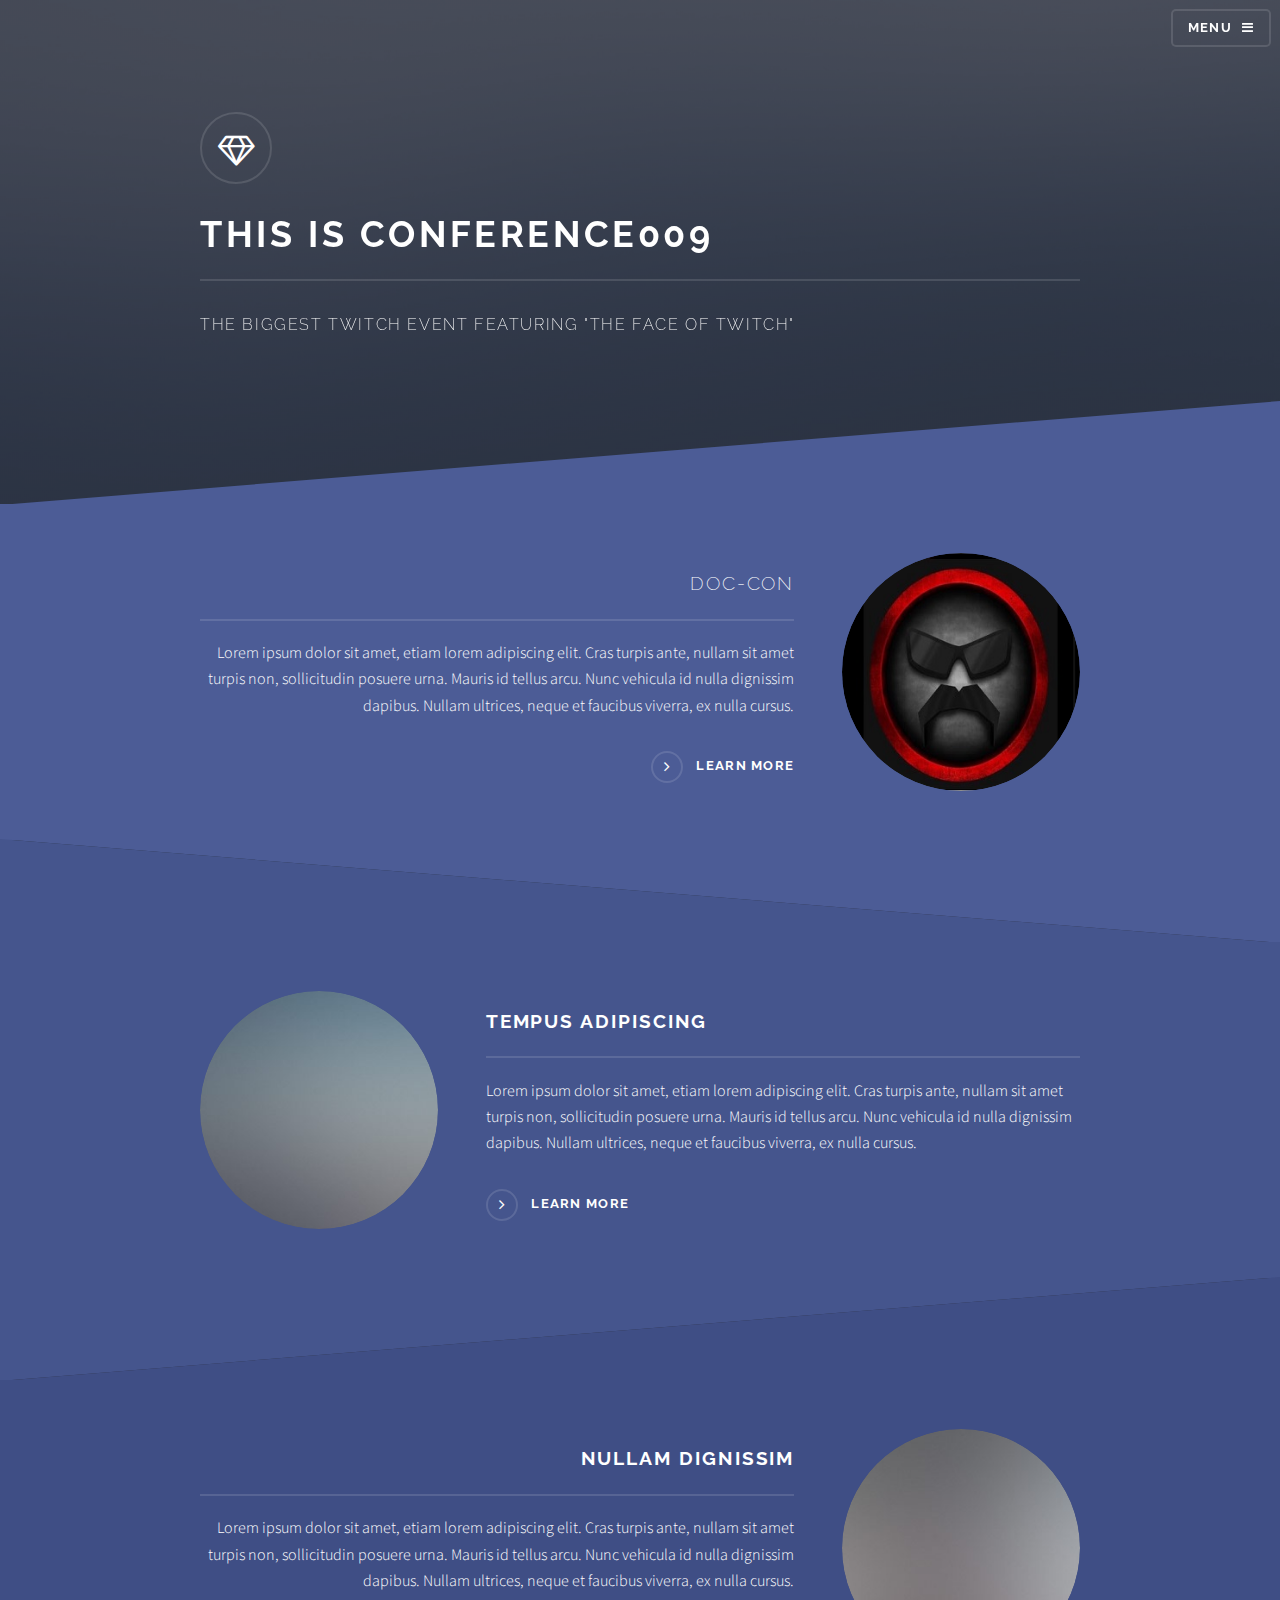
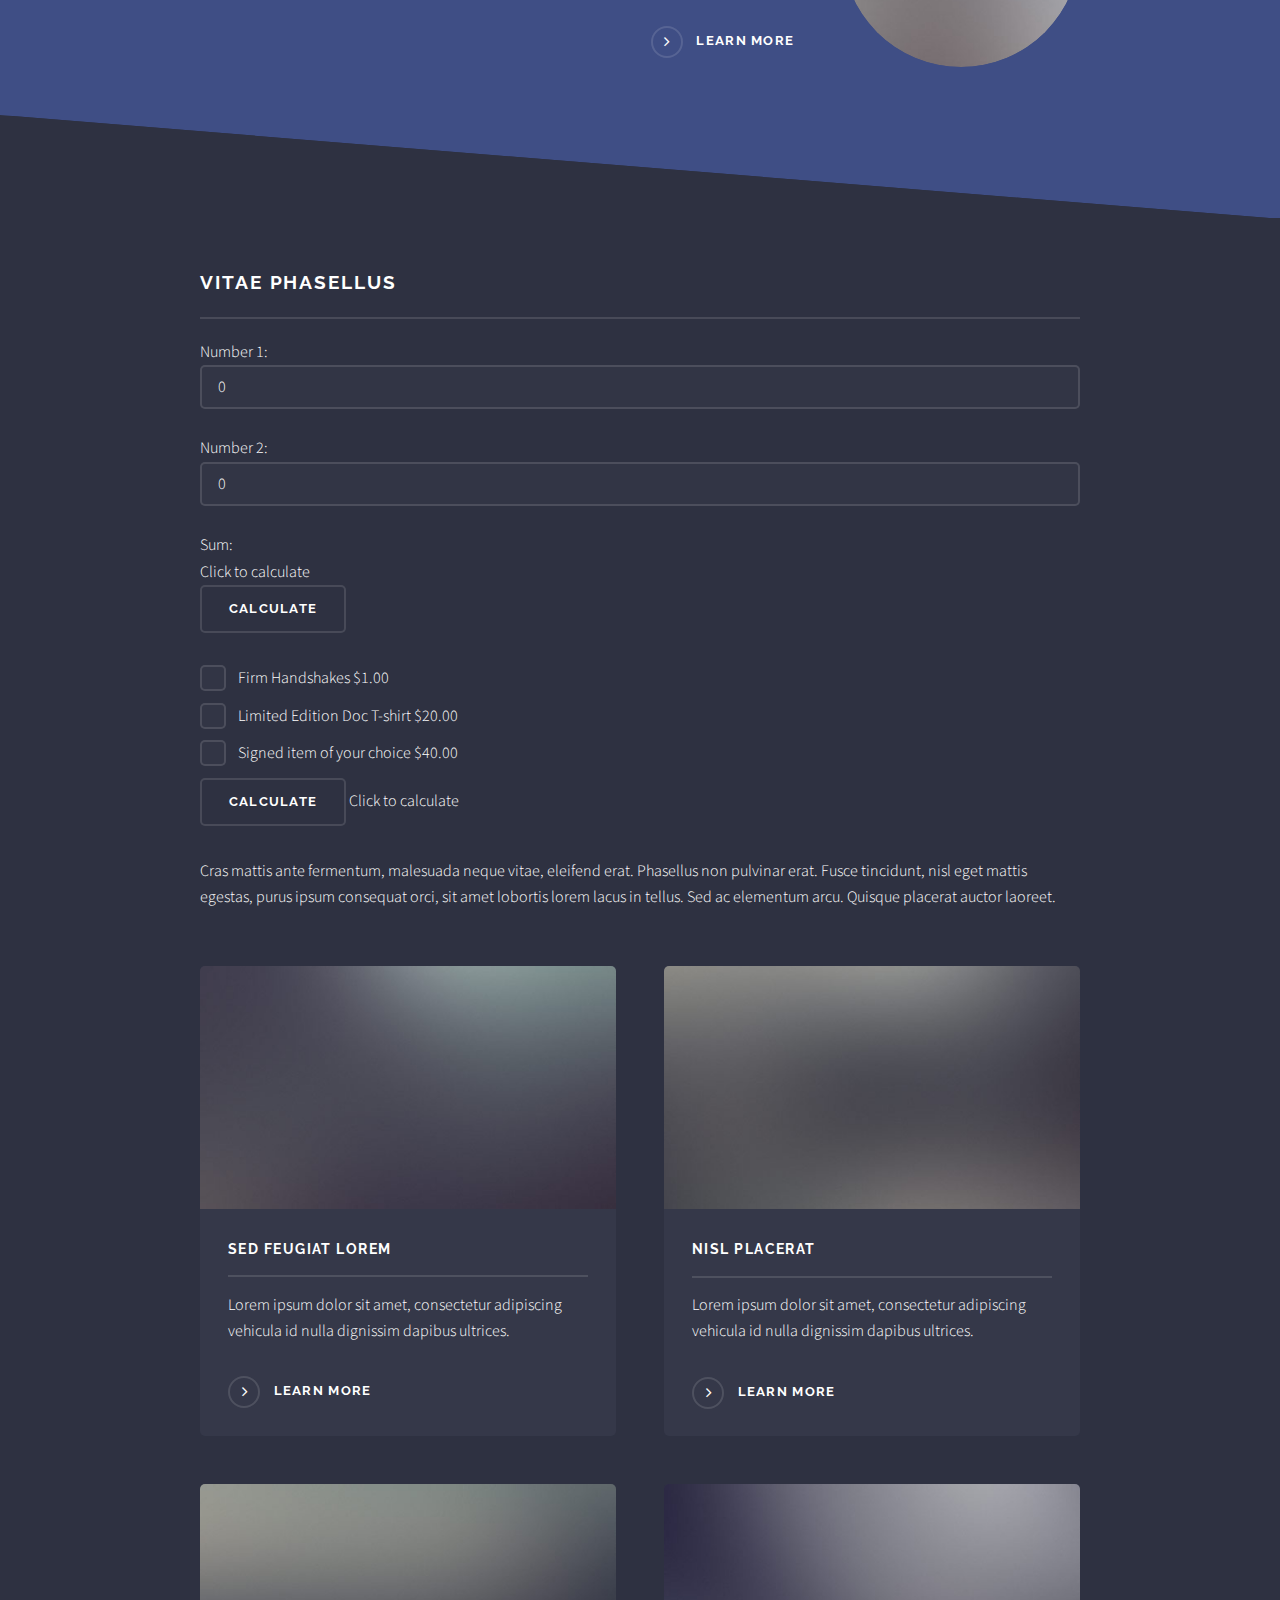
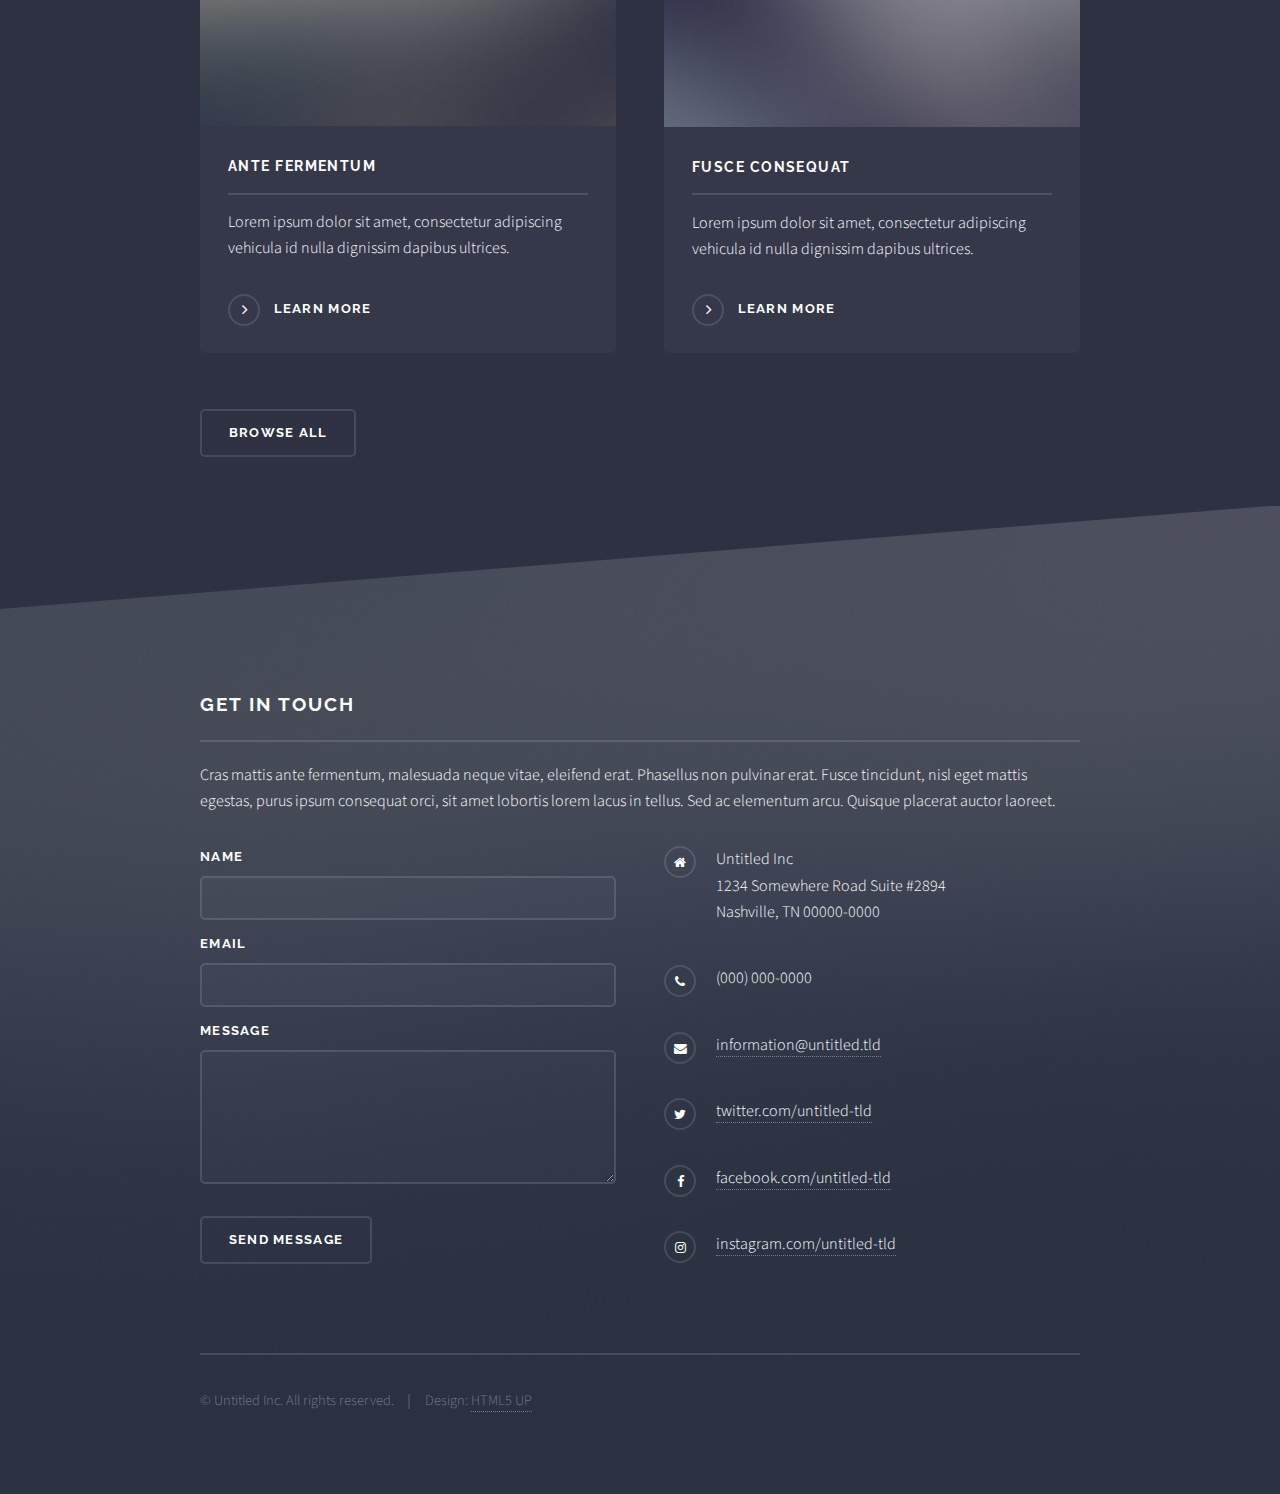
==== index.html @ 144eed5c "day one" ====
<!DOCTYPE HTML>
<!--
	Solid State by HTML5 UP
	html5up.net | @ajlkn
	Free for personal and commercial use under the CCA 3.0 license (html5up.net/license)
-->
<html>
	<head>
		<title>Conference009</title>
		<meta charset="utf-8" />
		<meta name="viewport" content="width=device-width, initial-scale=1" />
		<!--[if lte IE 8]><script src="assets/js/ie/html5shiv.js"></script><![endif]-->
		<link rel="stylesheet" href="assets/css/main.css" />
		<!--[if lte IE 9]><link rel="stylesheet" href="assets/css/ie9.css" /><![endif]-->
		<!--[if lte IE 8]><link rel="stylesheet" href="assets/css/ie8.css" /><![endif]-->
	</head>
	<body>

		<!-- Page Wrapper -->
			<div id="page-wrapper">

				<!-- Header -->
					<header id="header" class="alt">
						<h1><a href="index.html">Conference009</a></h1>
						<nav>
							<a href="#menu">Menu</a>
						</nav>
					</header>

				<!-- Menu -->
					<nav id="menu">
						<div class="inner">
							<h2>Menu</h2>
							<ul class="links">
								<li><a href="index.html">Home</a></li>
								<li><a href="generic.html">Generic</a></li>
								<li><a href="elements.html">Elements</a></li>
								<li><a href="#">Log In</a></li>
								<li><a href="#">Sign Up</a></li>
							</ul>
							<a href="#" class="close">Close</a>
						</div>
					</nav>

				<!-- Banner -->
					<section id="banner">
						<div class="inner">
							<div class="logo"><span class="icon fa-diamond"></span></div>
							<h2>This is Conference009</h2>
							<p>The biggest Twitch event featuring "The Face of Twitch"</p>
						</div>
					</section>

				<!-- Wrapper -->
					<section id="wrapper">

						<!-- One -->
							<section id="one" class="wrapper spotlight style1">
								<div class="inner">
									<a href="#" class="image"><img src="images/img01a.jpg" alt="" /></a>
									<div class="content">
										<h2 class="major"><span style = "red">DOC-Con</span></h2>
										<p>Lorem ipsum dolor sit amet, etiam lorem adipiscing elit. Cras turpis ante, nullam sit amet turpis non, sollicitudin posuere urna. Mauris id tellus arcu. Nunc vehicula id nulla dignissim dapibus. Nullam ultrices, neque et faucibus viverra, ex nulla cursus.</p>
										<a href="#" class="special">Learn more</a>
									</div>
								</div>
							</section>

						<!-- Two -->
							<section id="two" class="wrapper alt spotlight style2">
								<div class="inner">
									<a href="#" class="image"><img src="images/pic02.jpg" alt="" /></a>
									<div class="content">
										<h2 class="major">Tempus adipiscing</h2>
										<p>Lorem ipsum dolor sit amet, etiam lorem adipiscing elit. Cras turpis ante, nullam sit amet turpis non, sollicitudin posuere urna. Mauris id tellus arcu. Nunc vehicula id nulla dignissim dapibus. Nullam ultrices, neque et faucibus viverra, ex nulla cursus.</p>
										<a href="#" class="special">Learn more</a>
									</div>
								</div>
							</section>

						<!-- Three -->
							<section id="three" class="wrapper spotlight style3">
								<div class="inner">
									<a href="#" class="image"><img src="images/pic03.jpg" alt="" /></a>
									<div class="content">
										<h2 class="major">Nullam dignissim</h2>
										<p>Lorem ipsum dolor sit amet, etiam lorem adipiscing elit. Cras turpis ante, nullam sit amet turpis non, sollicitudin posuere urna. Mauris id tellus arcu. Nunc vehicula id nulla dignissim dapibus. Nullam ultrices, neque et faucibus viverra, ex nulla cursus.</p>
										<a href="#" class="special">Learn more</a>
									</div>
								</div>
							</section>

						<!-- Four -->
							<section id="four" class="wrapper alt style1">
								<div class="inner">
									<h2 class="major">Vitae phasellus</h2>
									<p>
									Number 1:<br>
									<input type="text" id="num1" value = "0">
									<br>
									Number 2:<br>
									<input type="text" id="num2" value="0">
									<br>
									Sum: <br>
									<span id = "numtotal"> Click to calculate
									</span>
									<br>
									<button type = "button" onclick = 'document.getElementById("numtotal").innerHTML = parseInt(document.getElementById("num1").value)+
									parseInt(document.getElementById("num2").value)'> Calculate </button>
									<script>
										function computeTotal(){
											var total = 0;
											if(getElementById("handshake") == checked) total += value;
											if(getElementById("tshirt") == checked) total += value;
											if(getElementById("autograph") == checked) total += value;
											return total;
										}
									
									</script>
									<form>
									<input type= "checkbox" id = "handshake" value = "1.00"><label for = "handshake" > Firm Handshakes $1.00 </label> <br>
									<input type = "checkbox" id = "tshirt" value = "20.00"><label for = "tshirt" > Limited Edition Doc T-shirt $20.00 </label><br>
									<input type = "checkbox" id = "autograph" value = "40.00"><label for = "autograph" > Signed item of your choice $40.00 </label><br>
									<button type = "button" onclick = "computeTotal(); getElementById("price") = total"> Calculate </button>
									<span id = "price">  Click to calculate </span>
									</form>
									</p>
									
									<p>Cras mattis ante fermentum, malesuada neque vitae, eleifend erat. Phasellus non pulvinar erat. Fusce tincidunt, nisl eget mattis egestas, purus ipsum consequat orci, sit amet lobortis lorem lacus in tellus. Sed ac elementum arcu. Quisque placerat auctor laoreet.</p>
									<section class="features">
										<article>
											<a href="#" class="image"><img src="images/pic04.jpg" alt="" /></a>
											<h3 class="major">Sed feugiat lorem</h3>
											<p>Lorem ipsum dolor sit amet, consectetur adipiscing vehicula id nulla dignissim dapibus ultrices.</p>
											<a href="#" class="special">Learn more</a>
										</article>
										<article>
											<a href="#" class="image"><img src="images/pic05.jpg" alt="" /></a>
											<h3 class="major">Nisl placerat</h3>
											<p>Lorem ipsum dolor sit amet, consectetur adipiscing vehicula id nulla dignissim dapibus ultrices.</p>
											<a href="#" class="special">Learn more</a>
										</article>
										<article>
											<a href="#" class="image"><img src="images/pic06.jpg" alt="" /></a>
											<h3 class="major">Ante fermentum</h3>
											<p>Lorem ipsum dolor sit amet, consectetur adipiscing vehicula id nulla dignissim dapibus ultrices.</p>
											<a href="#" class="special">Learn more</a>
										</article>
										<article>
											<a href="#" class="image"><img src="images/pic07.jpg" alt="" /></a>
											<h3 class="major">Fusce consequat</h3>
											<p>Lorem ipsum dolor sit amet, consectetur adipiscing vehicula id nulla dignissim dapibus ultrices.</p>
											<a href="#" class="special">Learn more</a>
										</article>
									</section>
									<ul class="actions">
										<li><a href="#" class="button">Browse All</a></li>
									</ul>
								</div>
							</section>

					</section>

				<!-- Footer -->
					<section id="footer">
						<div class="inner">
							<h2 class="major">Get in touch</h2>
							<p>Cras mattis ante fermentum, malesuada neque vitae, eleifend erat. Phasellus non pulvinar erat. Fusce tincidunt, nisl eget mattis egestas, purus ipsum consequat orci, sit amet lobortis lorem lacus in tellus. Sed ac elementum arcu. Quisque placerat auctor laoreet.</p>
							<form method="post" action="#">
								<div class="field">
									<label for="name">Name</label>
									<input type="text" name="name" id="name" />
								</div>
								<div class="field">
									<label for="email">Email</label>
									<input type="email" name="email" id="email" />
								</div>
								<div class="field">
									<label for="message">Message</label>
									<textarea name="message" id="message" rows="4"></textarea>
								</div>
								<ul class="actions">
									<li><input type="submit" value="Send Message" /></li>
								</ul>
							</form>
							<ul class="contact">
								<li class="fa-home">
									Untitled Inc<br />
									1234 Somewhere Road Suite #2894<br />
									Nashville, TN 00000-0000
								</li>
								<li class="fa-phone">(000) 000-0000</li>
								<li class="fa-envelope"><a href="#">information@untitled.tld</a></li>
								<li class="fa-twitter"><a href="#">twitter.com/untitled-tld</a></li>
								<li class="fa-facebook"><a href="#">facebook.com/untitled-tld</a></li>
								<li class="fa-instagram"><a href="#">instagram.com/untitled-tld</a></li>
							</ul>
							<ul class="copyright">
								<li>&copy; Untitled Inc. All rights reserved.</li><li>Design: <a href="http://html5up.net">HTML5 UP</a></li>
							</ul>
						</div>
					</section>

			</div>

		<!-- Scripts -->
			<script src="assets/js/skel.min.js"></script>
			<script src="assets/js/jquery.min.js"></script>
			<script src="assets/js/jquery.scrollex.min.js"></script>
			<script src="assets/js/util.js"></script>
			<!--[if lte IE 8]><script src="assets/js/ie/respond.min.js"></script><![endif]-->
			<script src="assets/js/main.js"></script>

	</body>
</html>
---- assets/css/main.css ----
@import url(font-awesome.min.css);
@import url("https://fonts.googleapis.com/css?family=Raleway:200,700|Source+Sans+Pro:300,600,300italic,600italic");

/*
	Solid State by HTML5 UP
	html5up.net | @ajlkn
	Free for personal and commercial use under the CCA 3.0 license (html5up.net/license)
*/

/* Reset */

	html, body, div, span, applet, object, iframe, h1, h2, h3, h4, h5, h6, p, blockquote, pre, a, abbr, acronym, address, big, cite, code, del, dfn, em, img, ins, kbd, q, s, samp, small, strike, strong, sub, sup, tt, var, b, u, i, center, dl, dt, dd, ol, ul, li, fieldset, form, label, legend, table, caption, tbody, tfoot, thead, tr, th, td, article, aside, canvas, details, embed, figure, figcaption, footer, header, hgroup, menu, nav, output, ruby, section, summary, time, mark, audio, video {
		margin: 0;
		padding: 0;
		border: 0;
		font-size: 100%;
		font: inherit;
		vertical-align: baseline;
	}

	article, aside, details, figcaption, figure, footer, header, hgroup, menu, nav, section {
		display: block;
	}

	body {
		line-height: 1;
	}

	ol, ul {
		list-style: none;
	}

	blockquote, q {
		quotes: none;
	}

	blockquote:before, blockquote:after, q:before, q:after {
		content: '';
		content: none;
	}

	table {
		border-collapse: collapse;
		border-spacing: 0;
	}

	body {
		-webkit-text-size-adjust: none;
	}

/* Box Model */

	*, *:before, *:after {
		-moz-box-sizing: border-box;
		-webkit-box-sizing: border-box;
		box-sizing: border-box;
	}

/* Grid */

	.row {
		border-bottom: solid 1px transparent;
		-moz-box-sizing: border-box;
		-webkit-box-sizing: border-box;
		box-sizing: border-box;
	}

	.row > * {
		float: left;
		-moz-box-sizing: border-box;
		-webkit-box-sizing: border-box;
		box-sizing: border-box;
	}

	.row:after, .row:before {
		content: '';
		display: block;
		clear: both;
		height: 0;
	}

	.row.uniform > * > :first-child {
		margin-top: 0;
	}

	.row.uniform > * > :last-child {
		margin-bottom: 0;
	}

	.row.\30 \25 > * {
		padding: 0 0 0 0em;
	}

	.row.\30 \25 {
		margin: 0 0 -1px 0em;
	}

	.row.uniform.\30 \25 > * {
		padding: 0em 0 0 0em;
	}

	.row.uniform.\30 \25 {
		margin: 0em 0 -1px 0em;
	}

	.row > * {
		padding: 0 0 0 1.75em;
	}

	.row {
		margin: 0 0 -1px -1.75em;
	}

	.row.uniform > * {
		padding: 1.75em 0 0 1.75em;
	}

	.row.uniform {
		margin: -1.75em 0 -1px -1.75em;
	}

	.row.\32 00\25 > * {
		padding: 0 0 0 3.5em;
	}

	.row.\32 00\25 {
		margin: 0 0 -1px -3.5em;
	}

	.row.uniform.\32 00\25 > * {
		padding: 3.5em 0 0 3.5em;
	}

	.row.uniform.\32 00\25 {
		margin: -3.5em 0 -1px -3.5em;
	}

	.row.\31 50\25 > * {
		padding: 0 0 0 2.625em;
	}

	.row.\31 50\25 {
		margin: 0 0 -1px -2.625em;
	}

	.row.uniform.\31 50\25 > * {
		padding: 2.625em 0 0 2.625em;
	}

	.row.uniform.\31 50\25 {
		margin: -2.625em 0 -1px -2.625em;
	}

	.row.\35 0\25 > * {
		padding: 0 0 0 0.875em;
	}

	.row.\35 0\25 {
		margin: 0 0 -1px -0.875em;
	}

	.row.uniform.\35 0\25 > * {
		padding: 0.875em 0 0 0.875em;
	}

	.row.uniform.\35 0\25 {
		margin: -0.875em 0 -1px -0.875em;
	}

	.row.\32 5\25 > * {
		padding: 0 0 0 0.4375em;
	}

	.row.\32 5\25 {
		margin: 0 0 -1px -0.4375em;
	}

	.row.uniform.\32 5\25 > * {
		padding: 0.4375em 0 0 0.4375em;
	}

	.row.uniform.\32 5\25 {
		margin: -0.4375em 0 -1px -0.4375em;
	}

	.\31 2u, .\31 2u\24 {
		width: 100%;
		clear: none;
		margin-left: 0;
	}

	.\31 1u, .\31 1u\24 {
		width: 91.6666666667%;
		clear: none;
		margin-left: 0;
	}

	.\31 0u, .\31 0u\24 {
		width: 83.3333333333%;
		clear: none;
		margin-left: 0;
	}

	.\39 u, .\39 u\24 {
		width: 75%;
		clear: none;
		margin-left: 0;
	}

	.\38 u, .\38 u\24 {
		width: 66.6666666667%;
		clear: none;
		margin-left: 0;
	}

	.\37 u, .\37 u\24 {
		width: 58.3333333333%;
		clear: none;
		margin-left: 0;
	}

	.\36 u, .\36 u\24 {
		width: 50%;
		clear: none;
		margin-left: 0;
	}

	.\35 u, .\35 u\24 {
		width: 41.6666666667%;
		clear: none;
		margin-left: 0;
	}

	.\34 u, .\34 u\24 {
		width: 33.3333333333%;
		clear: none;
		margin-left: 0;
	}

	.\33 u, .\33 u\24 {
		width: 25%;
		clear: none;
		margin-left: 0;
	}

	.\32 u, .\32 u\24 {
		width: 16.6666666667%;
		clear: none;
		margin-left: 0;
	}

	.\31 u, .\31 u\24 {
		width: 8.3333333333%;
		clear: none;
		margin-left: 0;
	}

	.\31 2u\24 + *,
	.\31 1u\24 + *,
	.\31 0u\24 + *,
	.\39 u\24 + *,
	.\38 u\24 + *,
	.\37 u\24 + *,
	.\36 u\24 + *,
	.\35 u\24 + *,
	.\34 u\24 + *,
	.\33 u\24 + *,
	.\32 u\24 + *,
	.\31 u\24 + * {
		clear: left;
	}

	.\-11u {
		margin-left: 91.66667%;
	}

	.\-10u {
		margin-left: 83.33333%;
	}

	.\-9u {
		margin-left: 75%;
	}

	.\-8u {
		margin-left: 66.66667%;
	}

	.\-7u {
		margin-left: 58.33333%;
	}

	.\-6u {
		margin-left: 50%;
	}

	.\-5u {
		margin-left: 41.66667%;
	}

	.\-4u {
		margin-left: 33.33333%;
	}

	.\-3u {
		margin-left: 25%;
	}

	.\-2u {
		margin-left: 16.66667%;
	}

	.\-1u {
		margin-left: 8.33333%;
	}

	@media screen and (max-width: 1680px) {

		.row > * {
			padding: 0 0 0 1.75em;
		}

		.row {
			margin: 0 0 -1px -1.75em;
		}

		.row.uniform > * {
			padding: 1.75em 0 0 1.75em;
		}

		.row.uniform {
			margin: -1.75em 0 -1px -1.75em;
		}

		.row.\32 00\25 > * {
			padding: 0 0 0 3.5em;
		}

		.row.\32 00\25 {
			margin: 0 0 -1px -3.5em;
		}

		.row.uniform.\32 00\25 > * {
			padding: 3.5em 0 0 3.5em;
		}

		.row.uniform.\32 00\25 {
			margin: -3.5em 0 -1px -3.5em;
		}

		.row.\31 50\25 > * {
			padding: 0 0 0 2.625em;
		}

		.row.\31 50\25 {
			margin: 0 0 -1px -2.625em;
		}

		.row.uniform.\31 50\25 > * {
			padding: 2.625em 0 0 2.625em;
		}

		.row.uniform.\31 50\25 {
			margin: -2.625em 0 -1px -2.625em;
		}

		.row.\35 0\25 > * {
			padding: 0 0 0 0.875em;
		}

		.row.\35 0\25 {
			margin: 0 0 -1px -0.875em;
		}

		.row.uniform.\35 0\25 > * {
			padding: 0.875em 0 0 0.875em;
		}

		.row.uniform.\35 0\25 {
			margin: -0.875em 0 -1px -0.875em;
		}

		.row.\32 5\25 > * {
			padding: 0 0 0 0.4375em;
		}

		.row.\32 5\25 {
			margin: 0 0 -1px -0.4375em;
		}

		.row.uniform.\32 5\25 > * {
			padding: 0.4375em 0 0 0.4375em;
		}

		.row.uniform.\32 5\25 {
			margin: -0.4375em 0 -1px -0.4375em;
		}

		.\31 2u\28xlarge\29, .\31 2u\24\28xlarge\29 {
			width: 100%;
			clear: none;
			margin-left: 0;
		}

		.\31 1u\28xlarge\29, .\31 1u\24\28xlarge\29 {
			width: 91.6666666667%;
			clear: none;
			margin-left: 0;
		}

		.\31 0u\28xlarge\29, .\31 0u\24\28xlarge\29 {
			width: 83.3333333333%;
			clear: none;
			margin-left: 0;
		}

		.\39 u\28xlarge\29, .\39 u\24\28xlarge\29 {
			width: 75%;
			clear: none;
			margin-left: 0;
		}

		.\38 u\28xlarge\29, .\38 u\24\28xlarge\29 {
			width: 66.6666666667%;
			clear: none;
			margin-left: 0;
		}

		.\37 u\28xlarge\29, .\37 u\24\28xlarge\29 {
			width: 58.3333333333%;
			clear: none;
			margin-left: 0;
		}

		.\36 u\28xlarge\29, .\36 u\24\28xlarge\29 {
			width: 50%;
			clear: none;
			margin-left: 0;
		}

		.\35 u\28xlarge\29, .\35 u\24\28xlarge\29 {
			width: 41.6666666667%;
			clear: none;
			margin-left: 0;
		}

		.\34 u\28xlarge\29, .\34 u\24\28xlarge\29 {
			width: 33.3333333333%;
			clear: none;
			margin-left: 0;
		}

		.\33 u\28xlarge\29, .\33 u\24\28xlarge\29 {
			width: 25%;
			clear: none;
			margin-left: 0;
		}

		.\32 u\28xlarge\29, .\32 u\24\28xlarge\29 {
			width: 16.6666666667%;
			clear: none;
			margin-left: 0;
		}

		.\31 u\28xlarge\29, .\31 u\24\28xlarge\29 {
			width: 8.3333333333%;
			clear: none;
			margin-left: 0;
		}

		.\31 2u\24\28xlarge\29 + *,
		.\31 1u\24\28xlarge\29 + *,
		.\31 0u\24\28xlarge\29 + *,
		.\39 u\24\28xlarge\29 + *,
		.\38 u\24\28xlarge\29 + *,
		.\37 u\24\28xlarge\29 + *,
		.\36 u\24\28xlarge\29 + *,
		.\35 u\24\28xlarge\29 + *,
		.\34 u\24\28xlarge\29 + *,
		.\33 u\24\28xlarge\29 + *,
		.\32 u\24\28xlarge\29 + *,
		.\31 u\24\28xlarge\29 + * {
			clear: left;
		}

		.\-11u\28xlarge\29 {
			margin-left: 91.66667%;
		}

		.\-10u\28xlarge\29 {
			margin-left: 83.33333%;
		}

		.\-9u\28xlarge\29 {
			margin-left: 75%;
		}

		.\-8u\28xlarge\29 {
			margin-left: 66.66667%;
		}

		.\-7u\28xlarge\29 {
			margin-left: 58.33333%;
		}

		.\-6u\28xlarge\29 {
			margin-left: 50%;
		}

		.\-5u\28xlarge\29 {
			margin-left: 41.66667%;
		}

		.\-4u\28xlarge\29 {
			margin-left: 33.33333%;
		}

		.\-3u\28xlarge\29 {
			margin-left: 25%;
		}

		.\-2u\28xlarge\29 {
			margin-left: 16.66667%;
		}

		.\-1u\28xlarge\29 {
			margin-left: 8.33333%;
		}

	}

	@media screen and (max-width: 1280px) {

		.row > * {
			padding: 0 0 0 1.75em;
		}

		.row {
			margin: 0 0 -1px -1.75em;
		}

		.row.uniform > * {
			padding: 1.75em 0 0 1.75em;
		}

		.row.uniform {
			margin: -1.75em 0 -1px -1.75em;
		}

		.row.\32 00\25 > * {
			padding: 0 0 0 3.5em;
		}

		.row.\32 00\25 {
			margin: 0 0 -1px -3.5em;
		}

		.row.uniform.\32 00\25 > * {
			padding: 3.5em 0 0 3.5em;
		}

		.row.uniform.\32 00\25 {
			margin: -3.5em 0 -1px -3.5em;
		}

		.row.\31 50\25 > * {
			padding: 0 0 0 2.625em;
		}

		.row.\31 50\25 {
			margin: 0 0 -1px -2.625em;
		}

		.row.uniform.\31 50\25 > * {
			padding: 2.625em 0 0 2.625em;
		}

		.row.uniform.\31 50\25 {
			margin: -2.625em 0 -1px -2.625em;
		}

		.row.\35 0\25 > * {
			padding: 0 0 0 0.875em;
		}

		.row.\35 0\25 {
			margin: 0 0 -1px -0.875em;
		}

		.row.uniform.\35 0\25 > * {
			padding: 0.875em 0 0 0.875em;
		}

		.row.uniform.\35 0\25 {
			margin: -0.875em 0 -1px -0.875em;
		}

		.row.\32 5\25 > * {
			padding: 0 0 0 0.4375em;
		}

		.row.\32 5\25 {
			margin: 0 0 -1px -0.4375em;
		}

		.row.uniform.\32 5\25 > * {
			padding: 0.4375em 0 0 0.4375em;
		}

		.row.uniform.\32 5\25 {
			margin: -0.4375em 0 -1px -0.4375em;
		}

		.\31 2u\28large\29, .\31 2u\24\28large\29 {
			width: 100%;
			clear: none;
			margin-left: 0;
		}

		.\31 1u\28large\29, .\31 1u\24\28large\29 {
			width: 91.6666666667%;
			clear: none;
			margin-left: 0;
		}

		.\31 0u\28large\29, .\31 0u\24\28large\29 {
			width: 83.3333333333%;
			clear: none;
			margin-left: 0;
		}

		.\39 u\28large\29, .\39 u\24\28large\29 {
			width: 75%;
			clear: none;
			margin-left: 0;
		}

		.\38 u\28large\29, .\38 u\24\28large\29 {
			width: 66.6666666667%;
			clear: none;
			margin-left: 0;
		}

		.\37 u\28large\29, .\37 u\24\28large\29 {
			width: 58.3333333333%;
			clear: none;
			margin-left: 0;
		}

		.\36 u\28large\29, .\36 u\24\28large\29 {
			width: 50%;
			clear: none;
			margin-left: 0;
		}

		.\35 u\28large\29, .\35 u\24\28large\29 {
			width: 41.6666666667%;
			clear: none;
			margin-left: 0;
		}

		.\34 u\28large\29, .\34 u\24\28large\29 {
			width: 33.3333333333%;
			clear: none;
			margin-left: 0;
		}

		.\33 u\28large\29, .\33 u\24\28large\29 {
			width: 25%;
			clear: none;
			margin-left: 0;
		}

		.\32 u\28large\29, .\32 u\24\28large\29 {
			width: 16.6666666667%;
			clear: none;
			margin-left: 0;
		}

		.\31 u\28large\29, .\31 u\24\28large\29 {
			width: 8.3333333333%;
			clear: none;
			margin-left: 0;
		}

		.\31 2u\24\28large\29 + *,
		.\31 1u\24\28large\29 + *,
		.\31 0u\24\28large\29 + *,
		.\39 u\24\28large\29 + *,
		.\38 u\24\28large\29 + *,
		.\37 u\24\28large\29 + *,
		.\36 u\24\28large\29 + *,
		.\35 u\24\28large\29 + *,
		.\34 u\24\28large\29 + *,
		.\33 u\24\28large\29 + *,
		.\32 u\24\28large\29 + *,
		.\31 u\24\28large\29 + * {
			clear: left;
		}

		.\-11u\28large\29 {
			margin-left: 91.66667%;
		}

		.\-10u\28large\29 {
			margin-left: 83.33333%;
		}

		.\-9u\28large\29 {
			margin-left: 75%;
		}

		.\-8u\28large\29 {
			margin-left: 66.66667%;
		}

		.\-7u\28large\29 {
			margin-left: 58.33333%;
		}

		.\-6u\28large\29 {
			margin-left: 50%;
		}

		.\-5u\28large\29 {
			margin-left: 41.66667%;
		}

		.\-4u\28large\29 {
			margin-left: 33.33333%;
		}

		.\-3u\28large\29 {
			margin-left: 25%;
		}

		.\-2u\28large\29 {
			margin-left: 16.66667%;
		}

		.\-1u\28large\29 {
			margin-left: 8.33333%;
		}

	}

	@media screen and (max-width: 980px) {

		.row > * {
			padding: 0 0 0 1.75em;
		}

		.row {
			margin: 0 0 -1px -1.75em;
		}

		.row.uniform > * {
			padding: 1.75em 0 0 1.75em;
		}

		.row.uniform {
			margin: -1.75em 0 -1px -1.75em;
		}

		.row.\32 00\25 > * {
			padding: 0 0 0 3.5em;
		}

		.row.\32 00\25 {
			margin: 0 0 -1px -3.5em;
		}

		.row.uniform.\32 00\25 > * {
			padding: 3.5em 0 0 3.5em;
		}

		.row.uniform.\32 00\25 {
			margin: -3.5em 0 -1px -3.5em;
		}

		.row.\31 50\25 > * {
			padding: 0 0 0 2.625em;
		}

		.row.\31 50\25 {
			margin: 0 0 -1px -2.625em;
		}

		.row.uniform.\31 50\25 > * {
			padding: 2.625em 0 0 2.625em;
		}

		.row.uniform.\31 50\25 {
			margin: -2.625em 0 -1px -2.625em;
		}

		.row.\35 0\25 > * {
			padding: 0 0 0 0.875em;
		}

		.row.\35 0\25 {
			margin: 0 0 -1px -0.875em;
		}

		.row.uniform.\35 0\25 > * {
			padding: 0.875em 0 0 0.875em;
		}

		.row.uniform.\35 0\25 {
			margin: -0.875em 0 -1px -0.875em;
		}

		.row.\32 5\25 > * {
			padding: 0 0 0 0.4375em;
		}

		.row.\32 5\25 {
			margin: 0 0 -1px -0.4375em;
		}

		.row.uniform.\32 5\25 > * {
			padding: 0.4375em 0 0 0.4375em;
		}

		.row.uniform.\32 5\25 {
			margin: -0.4375em 0 -1px -0.4375em;
		}

		.\31 2u\28medium\29, .\31 2u\24\28medium\29 {
			width: 100%;
			clear: none;
			margin-left: 0;
		}

		.\31 1u\28medium\29, .\31 1u\24\28medium\29 {
			width: 91.6666666667%;
			clear: none;
			margin-left: 0;
		}

		.\31 0u\28medium\29, .\31 0u\24\28medium\29 {
			width: 83.3333333333%;
			clear: none;
			margin-left: 0;
		}

		.\39 u\28medium\29, .\39 u\24\28medium\29 {
			width: 75%;
			clear: none;
			margin-left: 0;
		}

		.\38 u\28medium\29, .\38 u\24\28medium\29 {
			width: 66.6666666667%;
			clear: none;
			margin-left: 0;
		}

		.\37 u\28medium\29, .\37 u\24\28medium\29 {
			width: 58.3333333333%;
			clear: none;
			margin-left: 0;
		}

		.\36 u\28medium\29, .\36 u\24\28medium\29 {
			width: 50%;
			clear: none;
			margin-left: 0;
		}

		.\35 u\28medium\29, .\35 u\24\28medium\29 {
			width: 41.6666666667%;
			clear: none;
			margin-left: 0;
		}

		.\34 u\28medium\29, .\34 u\24\28medium\29 {
			width: 33.3333333333%;
			clear: none;
			margin-left: 0;
		}

		.\33 u\28medium\29, .\33 u\24\28medium\29 {
			width: 25%;
			clear: none;
			margin-left: 0;
		}

		.\32 u\28medium\29, .\32 u\24\28medium\29 {
			width: 16.6666666667%;
			clear: none;
			margin-left: 0;
		}

		.\31 u\28medium\29, .\31 u\24\28medium\29 {
			width: 8.3333333333%;
			clear: none;
			margin-left: 0;
		}

		.\31 2u\24\28medium\29 + *,
		.\31 1u\24\28medium\29 + *,
		.\31 0u\24\28medium\29 + *,
		.\39 u\24\28medium\29 + *,
		.\38 u\24\28medium\29 + *,
		.\37 u\24\28medium\29 + *,
		.\36 u\24\28medium\29 + *,
		.\35 u\24\28medium\29 + *,
		.\34 u\24\28medium\29 + *,
		.\33 u\24\28medium\29 + *,
		.\32 u\24\28medium\29 + *,
		.\31 u\24\28medium\29 + * {
			clear: left;
		}

		.\-11u\28medium\29 {
			margin-left: 91.66667%;
		}

		.\-10u\28medium\29 {
			margin-left: 83.33333%;
		}

		.\-9u\28medium\29 {
			margin-left: 75%;
		}

		.\-8u\28medium\29 {
			margin-left: 66.66667%;
		}

		.\-7u\28medium\29 {
			margin-left: 58.33333%;
		}

		.\-6u\28medium\29 {
			margin-left: 50%;
		}

		.\-5u\28medium\29 {
			margin-left: 41.66667%;
		}

		.\-4u\28medium\29 {
			margin-left: 33.33333%;
		}

		.\-3u\28medium\29 {
			margin-left: 25%;
		}

		.\-2u\28medium\29 {
			margin-left: 16.66667%;
		}

		.\-1u\28medium\29 {
			margin-left: 8.33333%;
		}

	}

	@media screen and (max-width: 736px) {

		.row > * {
			padding: 0 0 0 1.25em;
		}

		.row {
			margin: 0 0 -1px -1.25em;
		}

		.row.uniform > * {
			padding: 1.25em 0 0 1.25em;
		}

		.row.uniform {
			margin: -1.25em 0 -1px -1.25em;
		}

		.row.\32 00\25 > * {
			padding: 0 0 0 2.5em;
		}

		.row.\32 00\25 {
			margin: 0 0 -1px -2.5em;
		}

		.row.uniform.\32 00\25 > * {
			padding: 2.5em 0 0 2.5em;
		}

		.row.uniform.\32 00\25 {
			margin: -2.5em 0 -1px -2.5em;
		}

		.row.\31 50\25 > * {
			padding: 0 0 0 1.875em;
		}

		.row.\31 50\25 {
			margin: 0 0 -1px -1.875em;
		}

		.row.uniform.\31 50\25 > * {
			padding: 1.875em 0 0 1.875em;
		}

		.row.uniform.\31 50\25 {
			margin: -1.875em 0 -1px -1.875em;
		}

		.row.\35 0\25 > * {
			padding: 0 0 0 0.625em;
		}

		.row.\35 0\25 {
			margin: 0 0 -1px -0.625em;
		}

		.row.uniform.\35 0\25 > * {
			padding: 0.625em 0 0 0.625em;
		}

		.row.uniform.\35 0\25 {
			margin: -0.625em 0 -1px -0.625em;
		}

		.row.\32 5\25 > * {
			padding: 0 0 0 0.3125em;
		}

		.row.\32 5\25 {
			margin: 0 0 -1px -0.3125em;
		}

		.row.uniform.\32 5\25 > * {
			padding: 0.3125em 0 0 0.3125em;
		}

		.row.uniform.\32 5\25 {
			margin: -0.3125em 0 -1px -0.3125em;
		}

		.\31 2u\28small\29, .\31 2u\24\28small\29 {
			width: 100%;
			clear: none;
			margin-left: 0;
		}

		.\31 1u\28small\29, .\31 1u\24\28small\29 {
			width: 91.6666666667%;
			clear: none;
			margin-left: 0;
		}

		.\31 0u\28small\29, .\31 0u\24\28small\29 {
			width: 83.3333333333%;
			clear: none;
			margin-left: 0;
		}

		.\39 u\28small\29, .\39 u\24\28small\29 {
			width: 75%;
			clear: none;
			margin-left: 0;
		}

		.\38 u\28small\29, .\38 u\24\28small\29 {
			width: 66.6666666667%;
			clear: none;
			margin-left: 0;
		}

		.\37 u\28small\29, .\37 u\24\28small\29 {
			width: 58.3333333333%;
			clear: none;
			margin-left: 0;
		}

		.\36 u\28small\29, .\36 u\24\28small\29 {
			width: 50%;
			clear: none;
			margin-left: 0;
		}

		.\35 u\28small\29, .\35 u\24\28small\29 {
			width: 41.6666666667%;
			clear: none;
			margin-left: 0;
		}

		.\34 u\28small\29, .\34 u\24\28small\29 {
			width: 33.3333333333%;
			clear: none;
			margin-left: 0;
		}

		.\33 u\28small\29, .\33 u\24\28small\29 {
			width: 25%;
			clear: none;
			margin-left: 0;
		}

		.\32 u\28small\29, .\32 u\24\28small\29 {
			width: 16.6666666667%;
			clear: none;
			margin-left: 0;
		}

		.\31 u\28small\29, .\31 u\24\28small\29 {
			width: 8.3333333333%;
			clear: none;
			margin-left: 0;
		}

		.\31 2u\24\28small\29 + *,
		.\31 1u\24\28small\29 + *,
		.\31 0u\24\28small\29 + *,
		.\39 u\24\28small\29 + *,
		.\38 u\24\28small\29 + *,
		.\37 u\24\28small\29 + *,
		.\36 u\24\28small\29 + *,
		.\35 u\24\28small\29 + *,
		.\34 u\24\28small\29 + *,
		.\33 u\24\28small\29 + *,
		.\32 u\24\28small\29 + *,
		.\31 u\24\28small\29 + * {
			clear: left;
		}

		.\-11u\28small\29 {
			margin-left: 91.66667%;
		}

		.\-10u\28small\29 {
			margin-left: 83.33333%;
		}

		.\-9u\28small\29 {
			margin-left: 75%;
		}

		.\-8u\28small\29 {
			margin-left: 66.66667%;
		}

		.\-7u\28small\29 {
			margin-left: 58.33333%;
		}

		.\-6u\28small\29 {
			margin-left: 50%;
		}

		.\-5u\28small\29 {
			margin-left: 41.66667%;
		}

		.\-4u\28small\29 {
			margin-left: 33.33333%;
		}

		.\-3u\28small\29 {
			margin-left: 25%;
		}

		.\-2u\28small\29 {
			margin-left: 16.66667%;
		}

		.\-1u\28small\29 {
			margin-left: 8.33333%;
		}

	}

	@media screen and (max-width: 640px) {

		.row > * {
			padding: 0 0 0 1.25em;
		}

		.row {
			margin: 0 0 -1px -1.25em;
		}

		.row.uniform > * {
			padding: 1.25em 0 0 1.25em;
		}

		.row.uniform {
			margin: -1.25em 0 -1px -1.25em;
		}

		.row.\32 00\25 > * {
			padding: 0 0 0 2.5em;
		}

		.row.\32 00\25 {
			margin: 0 0 -1px -2.5em;
		}

		.row.uniform.\32 00\25 > * {
			padding: 2.5em 0 0 2.5em;
		}

		.row.uniform.\32 00\25 {
			margin: -2.5em 0 -1px -2.5em;
		}

		.row.\31 50\25 > * {
			padding: 0 0 0 1.875em;
		}

		.row.\31 50\25 {
			margin: 0 0 -1px -1.875em;
		}

		.row.uniform.\31 50\25 > * {
			padding: 1.875em 0 0 1.875em;
		}

		.row.uniform.\31 50\25 {
			margin: -1.875em 0 -1px -1.875em;
		}

		.row.\35 0\25 > * {
			padding: 0 0 0 0.625em;
		}

		.row.\35 0\25 {
			margin: 0 0 -1px -0.625em;
		}

		.row.uniform.\35 0\25 > * {
			padding: 0.625em 0 0 0.625em;
		}

		.row.uniform.\35 0\25 {
			margin: -0.625em 0 -1px -0.625em;
		}

		.row.\32 5\25 > * {
			padding: 0 0 0 0.3125em;
		}

		.row.\32 5\25 {
			margin: 0 0 -1px -0.3125em;
		}

		.row.uniform.\32 5\25 > * {
			padding: 0.3125em 0 0 0.3125em;
		}

		.row.uniform.\32 5\25 {
			margin: -0.3125em 0 -1px -0.3125em;
		}

		.\31 2u\28xsmall\29, .\31 2u\24\28xsmall\29 {
			width: 100%;
			clear: none;
			margin-left: 0;
		}

		.\31 1u\28xsmall\29, .\31 1u\24\28xsmall\29 {
			width: 91.6666666667%;
			clear: none;
			margin-left: 0;
		}

		.\31 0u\28xsmall\29, .\31 0u\24\28xsmall\29 {
			width: 83.3333333333%;
			clear: none;
			margin-left: 0;
		}

		.\39 u\28xsmall\29, .\39 u\24\28xsmall\29 {
			width: 75%;
			clear: none;
			margin-left: 0;
		}

		.\38 u\28xsmall\29, .\38 u\24\28xsmall\29 {
			width: 66.6666666667%;
			clear: none;
			margin-left: 0;
		}

		.\37 u\28xsmall\29, .\37 u\24\28xsmall\29 {
			width: 58.3333333333%;
			clear: none;
			margin-left: 0;
		}

		.\36 u\28xsmall\29, .\36 u\24\28xsmall\29 {
			width: 50%;
			clear: none;
			margin-left: 0;
		}

		.\35 u\28xsmall\29, .\35 u\24\28xsmall\29 {
			width: 41.6666666667%;
			clear: none;
			margin-left: 0;
		}

		.\34 u\28xsmall\29, .\34 u\24\28xsmall\29 {
			width: 33.3333333333%;
			clear: none;
			margin-left: 0;
		}

		.\33 u\28xsmall\29, .\33 u\24\28xsmall\29 {
			width: 25%;
			clear: none;
			margin-left: 0;
		}

		.\32 u\28xsmall\29, .\32 u\24\28xsmall\29 {
			width: 16.6666666667%;
			clear: none;
			margin-left: 0;
		}

		.\31 u\28xsmall\29, .\31 u\24\28xsmall\29 {
			width: 8.3333333333%;
			clear: none;
			margin-left: 0;
		}

		.\31 2u\24\28xsmall\29 + *,
		.\31 1u\24\28xsmall\29 + *,
		.\31 0u\24\28xsmall\29 + *,
		.\39 u\24\28xsmall\29 + *,
		.\38 u\24\28xsmall\29 + *,
		.\37 u\24\28xsmall\29 + *,
		.\36 u\24\28xsmall\29 + *,
		.\35 u\24\28xsmall\29 + *,
		.\34 u\24\28xsmall\29 + *,
		.\33 u\24\28xsmall\29 + *,
		.\32 u\24\28xsmall\29 + *,
		.\31 u\24\28xsmall\29 + * {
			clear: left;
		}

		.\-11u\28xsmall\29 {
			margin-left: 91.66667%;
		}

		.\-10u\28xsmall\29 {
			margin-left: 83.33333%;
		}

		.\-9u\28xsmall\29 {
			margin-left: 75%;
		}

		.\-8u\28xsmall\29 {
			margin-left: 66.66667%;
		}

		.\-7u\28xsmall\29 {
			margin-left: 58.33333%;
		}

		.\-6u\28xsmall\29 {
			margin-left: 50%;
		}

		.\-5u\28xsmall\29 {
			margin-left: 41.66667%;
		}

		.\-4u\28xsmall\29 {
			margin-left: 33.33333%;
		}

		.\-3u\28xsmall\29 {
			margin-left: 25%;
		}

		.\-2u\28xsmall\29 {
			margin-left: 16.66667%;
		}

		.\-1u\28xsmall\29 {
			margin-left: 8.33333%;
		}

	}

	@media screen and (max-width: 360px) {

		.row > * {
			padding: 0 0 0 1.25em;
		}

		.row {
			margin: 0 0 -1px -1.25em;
		}

		.row.uniform > * {
			padding: 1.25em 0 0 1.25em;
		}

		.row.uniform {
			margin: -1.25em 0 -1px -1.25em;
		}

		.row.\32 00\25 > * {
			padding: 0 0 0 2.5em;
		}

		.row.\32 00\25 {
			margin: 0 0 -1px -2.5em;
		}

		.row.uniform.\32 00\25 > * {
			padding: 2.5em 0 0 2.5em;
		}

		.row.uniform.\32 00\25 {
			margin: -2.5em 0 -1px -2.5em;
		}

		.row.\31 50\25 > * {
			padding: 0 0 0 1.875em;
		}

		.row.\31 50\25 {
			margin: 0 0 -1px -1.875em;
		}

		.row.uniform.\31 50\25 > * {
			padding: 1.875em 0 0 1.875em;
		}

		.row.uniform.\31 50\25 {
			margin: -1.875em 0 -1px -1.875em;
		}

		.row.\35 0\25 > * {
			padding: 0 0 0 0.625em;
		}

		.row.\35 0\25 {
			margin: 0 0 -1px -0.625em;
		}

		.row.uniform.\35 0\25 > * {
			padding: 0.625em 0 0 0.625em;
		}

		.row.uniform.\35 0\25 {
			margin: -0.625em 0 -1px -0.625em;
		}

		.row.\32 5\25 > * {
			padding: 0 0 0 0.3125em;
		}

		.row.\32 5\25 {
			margin: 0 0 -1px -0.3125em;
		}

		.row.uniform.\32 5\25 > * {
			padding: 0.3125em 0 0 0.3125em;
		}

		.row.uniform.\32 5\25 {
			margin: -0.3125em 0 -1px -0.3125em;
		}

		.\31 2u\28xxsmall\29, .\31 2u\24\28xxsmall\29 {
			width: 100%;
			clear: none;
			margin-left: 0;
		}

		.\31 1u\28xxsmall\29, .\31 1u\24\28xxsmall\29 {
			width: 91.6666666667%;
			clear: none;
			margin-left: 0;
		}

		.\31 0u\28xxsmall\29, .\31 0u\24\28xxsmall\29 {
			width: 83.3333333333%;
			clear: none;
			margin-left: 0;
		}

		.\39 u\28xxsmall\29, .\39 u\24\28xxsmall\29 {
			width: 75%;
			clear: none;
			margin-left: 0;
		}

		.\38 u\28xxsmall\29, .\38 u\24\28xxsmall\29 {
			width: 66.6666666667%;
			clear: none;
			margin-left: 0;
		}

		.\37 u\28xxsmall\29, .\37 u\24\28xxsmall\29 {
			width: 58.3333333333%;
			clear: none;
			margin-left: 0;
		}

		.\36 u\28xxsmall\29, .\36 u\24\28xxsmall\29 {
			width: 50%;
			clear: none;
			margin-left: 0;
		}

		.\35 u\28xxsmall\29, .\35 u\24\28xxsmall\29 {
			width: 41.6666666667%;
			clear: none;
			margin-left: 0;
		}

		.\34 u\28xxsmall\29, .\34 u\24\28xxsmall\29 {
			width: 33.3333333333%;
			clear: none;
			margin-left: 0;
		}

		.\33 u\28xxsmall\29, .\33 u\24\28xxsmall\29 {
			width: 25%;
			clear: none;
			margin-left: 0;
		}

		.\32 u\28xxsmall\29, .\32 u\24\28xxsmall\29 {
			width: 16.6666666667%;
			clear: none;
			margin-left: 0;
		}

		.\31 u\28xxsmall\29, .\31 u\24\28xxsmall\29 {
			width: 8.3333333333%;
			clear: none;
			margin-left: 0;
		}

		.\31 2u\24\28xxsmall\29 + *,
		.\31 1u\24\28xxsmall\29 + *,
		.\31 0u\24\28xxsmall\29 + *,
		.\39 u\24\28xxsmall\29 + *,
		.\38 u\24\28xxsmall\29 + *,
		.\37 u\24\28xxsmall\29 + *,
		.\36 u\24\28xxsmall\29 + *,
		.\35 u\24\28xxsmall\29 + *,
		.\34 u\24\28xxsmall\29 + *,
		.\33 u\24\28xxsmall\29 + *,
		.\32 u\24\28xxsmall\29 + *,
		.\31 u\24\28xxsmall\29 + * {
			clear: left;
		}

		.\-11u\28xxsmall\29 {
			margin-left: 91.66667%;
		}

		.\-10u\28xxsmall\29 {
			margin-left: 83.33333%;
		}

		.\-9u\28xxsmall\29 {
			margin-left: 75%;
		}

		.\-8u\28xxsmall\29 {
			margin-left: 66.66667%;
		}

		.\-7u\28xxsmall\29 {
			margin-left: 58.33333%;
		}

		.\-6u\28xxsmall\29 {
			margin-left: 50%;
		}

		.\-5u\28xxsmall\29 {
			margin-left: 41.66667%;
		}

		.\-4u\28xxsmall\29 {
			margin-left: 33.33333%;
		}

		.\-3u\28xxsmall\29 {
			margin-left: 25%;
		}

		.\-2u\28xxsmall\29 {
			margin-left: 16.66667%;
		}

		.\-1u\28xxsmall\29 {
			margin-left: 8.33333%;
		}

	}

/* Basic */

	@-ms-viewport {
		width: device-width;
	}

	body {
		-ms-overflow-style: scrollbar;
	}

	@media screen and (max-width: 640px) {

		html, body {
			min-width: 320px;
		}

	}

	body {
		background-color: #2e3141;
		background-image: linear-gradient(to top, rgba(46, 49, 65, 0.8), rgba(46, 49, 65, 0.8)), url("../../images/bg.jpg");
		background-size: auto, cover;
		background-attachment: fixed, fixed;
		background-position: center, center;
	}

		body.is-loading *, body.is-loading *:before, body.is-loading *:after {
			-moz-animation: none !important;
			-webkit-animation: none !important;
			-ms-animation: none !important;
			animation: none !important;
			-moz-transition: none !important;
			-webkit-transition: none !important;
			-ms-transition: none !important;
			transition: none !important;
		}

/* Type */

	body, input, select, textarea {
		color: #ffffff;
		font-family: "Source Sans Pro", Helvetica, sans-serif;
		font-size: 16.5pt;
		font-weight: 300;
		line-height: 1.65;
	}

		@media screen and (max-width: 1680px) {

			body, input, select, textarea {
				font-size: 13pt;
			}

		}

		@media screen and (max-width: 1280px) {

			body, input, select, textarea {
				font-size: 12pt;
			}

		}

		@media screen and (max-width: 980px) {

			body, input, select, textarea {
				font-size: 12pt;
			}

		}

		@media screen and (max-width: 736px) {

			body, input, select, textarea {
				font-size: 12pt;
			}

		}

		@media screen and (max-width: 640px) {

			body, input, select, textarea {
				font-size: 12pt;
			}

		}

	a {
		-moz-transition: color 0.2s ease-in-out, border-bottom-color 0.2s ease-in-out;
		-webkit-transition: color 0.2s ease-in-out, border-bottom-color 0.2s ease-in-out;
		-ms-transition: color 0.2s ease-in-out, border-bottom-color 0.2s ease-in-out;
		transition: color 0.2s ease-in-out, border-bottom-color 0.2s ease-in-out;
		border-bottom: dotted 1px rgba(255, 255, 255, 0.35);
		color: #ffffff;
		text-decoration: none;
	}

		a:hover {
			border-bottom-color: transparent;
			color: #ffffff !important;
		}

		a.special:not(.button) {
			text-decoration: none;
			border-bottom: 0;
			display: block;
			font-family: Raleway, Helvetica, sans-serif;
			font-size: 0.8em;
			font-weight: 700;
			letter-spacing: 0.1em;
			margin: 0 0 2em 0;
			text-transform: uppercase;
		}

			a.special:not(.button):before {
				-moz-osx-font-smoothing: grayscale;
				-webkit-font-smoothing: antialiased;
				font-family: FontAwesome;
				font-style: normal;
				font-weight: normal;
				text-transform: none !important;
			}

			a.special:not(.button):before {
				-moz-transition: background-color 0.2s ease-in-out;
				-webkit-transition: background-color 0.2s ease-in-out;
				-ms-transition: background-color 0.2s ease-in-out;
				transition: background-color 0.2s ease-in-out;
				border-radius: 100%;
				border: solid 2px rgba(255, 255, 255, 0.125);
				content: '\f105';
				display: inline-block;
				font-size: 1.25em;
				height: 2em;
				line-height: 1.65em;
				margin-right: 0.85em;
				text-align: center;
				text-indent: 0.15em;
				vertical-align: middle;
				width: 2em;
			}

			a.special:not(.button):hover:before {
				background-color: rgba(255, 255, 255, 0.025);
			}

			a.special:not(.button):active:before {
				background-color: rgba(255, 255, 255, 0.075);
			}

	strong, b {
		color: #ffffff;
		font-weight: 600;
	}

	em, i {
		font-style: italic;
	}

	p {
		margin: 0 0 2em 0;
	}

	h1, h2, h3, h4, h5, h6 {
		color: #ffffff;
		font-family: Raleway, Helvetica, sans-serif;
		font-weight: 700;
		letter-spacing: 0.1em;
		margin: 0 0 1em 0;
		text-transform: uppercase;
	}

		h1 a, h2 a, h3 a, h4 a, h5 a, h6 a {
			color: inherit;
			text-decoration: none;
		}

		h1 span, h2 span, h3 span, h4 span, h5 span, h6 span {
			font-weight: 200;
		}

		h1.major, h2.major, h3.major, h4.major, h5.major, h6.major {
			padding-bottom: 1em;
			border-bottom: solid 2px rgba(255, 255, 255, 0.125);
		}

	h2 {
		font-size: 1.2em;
	}

	h3 {
		font-size: 0.9em;
	}

	h4 {
		font-size: 0.7em;
	}

	h5 {
		font-size: 0.7em;
	}

	h6 {
		font-size: 0.7em;
	}

	@media screen and (max-width: 736px) {

		h2 {
			font-size: 1em;
		}

		h3 {
			font-size: 0.8em;
		}

	}

	sub {
		font-size: 0.8em;
		position: relative;
		top: 0.5em;
	}

	sup {
		font-size: 0.8em;
		position: relative;
		top: -0.5em;
	}

	blockquote {
		border-left: solid 4px rgba(255, 255, 255, 0.125);
		font-style: italic;
		margin: 0 0 2em 0;
		padding: 0.5em 0 0.5em 2em;
	}

	code {
		background: rgba(255, 255, 255, 0.025);
		border-radius: 5px;
		border: solid 2px rgba(255, 255, 255, 0.125);
		font-family: "Courier New", monospace;
		font-size: 0.9em;
		margin: 0 0.25em;
		padding: 0.25em 0.65em;
	}

	pre {
		-webkit-overflow-scrolling: touch;
		font-family: "Courier New", monospace;
		font-size: 0.9em;
		margin: 0 0 2em 0;
	}

		pre code {
			display: block;
			line-height: 1.75em;
			padding: 1em 1.5em;
			overflow-x: auto;
		}

	hr {
		border: 0;
		border-bottom: solid 2px rgba(255, 255, 255, 0.125);
		margin: 2.5em 0;
	}

		hr.major {
			margin: 4em 0;
		}

	.align-left {
		text-align: left;
	}

	.align-center {
		text-align: center;
	}

	.align-right {
		text-align: right;
	}

/* Section/Article */

	section.special, article.special {
		text-align: center;
	}

/* Form */

	form {
		margin: 0 0 2em 0;
	}

		form .field {
			margin: 0 0 2em 0;
		}

			form .field label {
				margin-top: -1.5em;
			}

			form .field:first-child label {
				margin-top: 0;
			}

		form > :last-child {
			margin-bottom: 0;
		}

	label {
		color: #ffffff;
		display: block;
		font-family: Raleway, Helvetica, sans-serif;
		font-size: 0.8em;
		font-weight: 700;
		letter-spacing: 0.1em;
		margin: 0 0 0.7em 0;
		text-transform: uppercase;
	}

	input[type="text"],
	input[type="password"],
	input[type="email"],
	input[type="tel"],
	select,
	textarea {
		-moz-appearance: none;
		-webkit-appearance: none;
		-ms-appearance: none;
		appearance: none;
		background: rgba(255, 255, 255, 0.025);
		border-radius: 5px;
		border: none;
		border: solid 2px rgba(255, 255, 255, 0.125);
		color: inherit;
		display: block;
		outline: 0;
		padding: 0 1em;
		text-decoration: none;
		width: 100%;
	}

		input[type="text"]:invalid,
		input[type="password"]:invalid,
		input[type="email"]:invalid,
		input[type="tel"]:invalid,
		select:invalid,
		textarea:invalid {
			box-shadow: none;
		}

		input[type="text"]:focus,
		input[type="password"]:focus,
		input[type="email"]:focus,
		input[type="tel"]:focus,
		select:focus,
		textarea:focus {
			border-color: #5b6ba6;
		}

	.select-wrapper {
		text-decoration: none;
		display: block;
		position: relative;
	}

		.select-wrapper:before {
			-moz-osx-font-smoothing: grayscale;
			-webkit-font-smoothing: antialiased;
			font-family: FontAwesome;
			font-style: normal;
			font-weight: normal;
			text-transform: none !important;
		}

		.select-wrapper:before {
			color: rgba(255, 255, 255, 0.125);
			content: '\f078';
			display: block;
			height: 2.75em;
			line-height: 2.75em;
			pointer-events: none;
			position: absolute;
			right: 0;
			text-align: center;
			top: 0;
			width: 2.75em;
		}

		.select-wrapper select::-ms-expand {
			display: none;
		}

	select option {
		color: #ffffff;
		background: #2e3141;
	}

	input[type="text"],
	input[type="password"],
	input[type="email"],
	select {
		height: 2.75em;
	}

	textarea {
		padding: 0.75em 1em;
	}

	input[type="checkbox"],
	input[type="radio"] {
		-moz-appearance: none;
		-webkit-appearance: none;
		-ms-appearance: none;
		appearance: none;
		display: block;
		float: left;
		margin-right: -2em;
		opacity: 0;
		width: 1em;
		z-index: -1;
	}

		input[type="checkbox"] + label,
		input[type="radio"] + label {
			text-decoration: none;
			color: #ffffff;
			cursor: pointer;
			display: inline-block;
			font-size: 1em;
			font-family: "Source Sans Pro", Helvetica, sans-serif;
			text-transform: none;
			letter-spacing: 0;
			font-weight: 300;
			padding-left: 2.4em;
			padding-right: 0.75em;
			position: relative;
		}

			input[type="checkbox"] + label:before,
			input[type="radio"] + label:before {
				-moz-osx-font-smoothing: grayscale;
				-webkit-font-smoothing: antialiased;
				font-family: FontAwesome;
				font-style: normal;
				font-weight: normal;
				text-transform: none !important;
			}

			input[type="checkbox"] + label:before,
			input[type="radio"] + label:before {
				background: rgba(255, 255, 255, 0.025);
				border-radius: 5px;
				border: solid 2px rgba(255, 255, 255, 0.125);
				content: '';
				display: inline-block;
				height: 1.65em;
				left: 0;
				line-height: 1.58125em;
				position: absolute;
				text-align: center;
				top: 0;
				width: 1.65em;
			}

		input[type="checkbox"]:checked + label:before,
		input[type="radio"]:checked + label:before {
			background: #ffffff;
			border-color: #ffffff;
			content: '\f00c';
			color: #2e3141;
		}

		input[type="checkbox"]:focus + label:before,
		input[type="radio"]:focus + label:before {
			border-color: #4c5c96;
		}

	input[type="checkbox"] + label:before {
		border-radius: 5px;
	}

	input[type="radio"] + label:before {
		border-radius: 100%;
	}

	::-webkit-input-placeholder {
		color: rgba(255, 255, 255, 0.35) !important;
		opacity: 1.0;
	}

	:-moz-placeholder {
		color: rgba(255, 255, 255, 0.35) !important;
		opacity: 1.0;
	}

	::-moz-placeholder {
		color: rgba(255, 255, 255, 0.35) !important;
		opacity: 1.0;
	}

	:-ms-input-placeholder {
		color: rgba(255, 255, 255, 0.35) !important;
		opacity: 1.0;
	}

	.polyfill-placeholder {
		color: rgba(255, 255, 255, 0.35) !important;
		opacity: 1.0;
	}

/* Box */

	.box {
		border-radius: 5px;
		border: solid 2px rgba(255, 255, 255, 0.125);
		margin-bottom: 2em;
		padding: 1.5em;
	}

		.box > :last-child,
		.box > :last-child > :last-child,
		.box > :last-child > :last-child > :last-child {
			margin-bottom: 0;
		}

		.box.alt {
			border: 0;
			border-radius: 0;
			padding: 0;
		}

/* Icon */

	.icon {
		text-decoration: none;
		border-bottom: none;
		position: relative;
	}

		.icon:before {
			-moz-osx-font-smoothing: grayscale;
			-webkit-font-smoothing: antialiased;
			font-family: FontAwesome;
			font-style: normal;
			font-weight: normal;
			text-transform: none !important;
		}

		.icon > .label {
			display: none;
		}

/* Image */

	.image {
		border-radius: 5px;
		border: 0;
		display: inline-block;
		position: relative;
	}

		.image img {
			border-radius: 5px;
			display: block;
		}

		.image.left, .image.right {
			max-width: 40%;
		}

			.image.left img, .image.right img {
				width: 100%;
			}

		.image.left {
			float: left;
			padding: 0 1.5em 1em 0;
			top: 0.25em;
		}

		.image.right {
			float: right;
			padding: 0 0 1em 1.5em;
			top: 0.25em;
		}

		.image.fit {
			display: block;
			margin: 0 0 2em 0;
			width: 100%;
		}

			.image.fit img {
				width: 100%;
			}

		.image.main {
			display: block;
			margin: 0 0 3em 0;
			width: 100%;
		}

			.image.main img {
				width: 100%;
			}

/* List */

	ol {
		list-style: decimal;
		margin: 0 0 2em 0;
		padding-left: 1.25em;
	}

		ol li {
			padding-left: 0.25em;
		}

	ul {
		list-style: disc;
		margin: 0 0 2em 0;
		padding-left: 1em;
	}

		ul li {
			padding-left: 0.5em;
		}

		ul.alt {
			list-style: none;
			padding-left: 0;
		}

			ul.alt li {
				border-top: solid 1px rgba(255, 255, 255, 0.125);
				padding: 0.5em 0;
			}

				ul.alt li:first-child {
					border-top: 0;
					padding-top: 0;
				}

		ul.icons {
			cursor: default;
			list-style: none;
			padding-left: 0;
		}

			ul.icons li {
				display: inline-block;
				padding: 0 1em 0 0;
			}

				ul.icons li:last-child {
					padding-right: 0;
				}

				ul.icons li .icon:before {
					font-size: 1.25em;
				}

		ul.actions {
			cursor: default;
			list-style: none;
			padding-left: 0;
		}

			ul.actions li {
				display: inline-block;
				padding: 0 1em 0 0;
				vertical-align: middle;
			}

				ul.actions li:last-child {
					padding-right: 0;
				}

			ul.actions.small li {
				padding: 0 0.5em 0 0;
			}

			ul.actions.vertical li {
				display: block;
				padding: 1em 0 0 0;
			}

				ul.actions.vertical li:first-child {
					padding-top: 0;
				}

				ul.actions.vertical li > * {
					margin-bottom: 0;
				}

			ul.actions.vertical.small li {
				padding: 0.5em 0 0 0;
			}

				ul.actions.vertical.small li:first-child {
					padding-top: 0;
				}

			ul.actions.fit {
				display: table;
				margin-left: -1em;
				padding: 0;
				table-layout: fixed;
				width: calc(100% + 1em);
			}

				ul.actions.fit li {
					display: table-cell;
					padding: 0 0 0 1em;
				}

					ul.actions.fit li > * {
						margin-bottom: 0;
					}

				ul.actions.fit.small {
					margin-left: -0.5em;
					width: calc(100% + 0.5em);
				}

					ul.actions.fit.small li {
						padding: 0 0 0 0.5em;
					}

			@media screen and (max-width: 640px) {

				ul.actions {
					margin: 0 0 2em 0;
				}

					ul.actions li {
						padding: 1em 0 0 0;
						display: block;
						text-align: center;
						width: 100%;
					}

						ul.actions li:first-child {
							padding-top: 0;
						}

						ul.actions li > * {
							width: 100%;
							margin: 0 !important;
						}

					ul.actions.small li {
						padding: 0.5em 0 0 0;
					}

						ul.actions.small li:first-child {
							padding-top: 0;
						}

			}

		ul.contact {
			list-style: none;
			padding: 0;
		}

			ul.contact li {
				text-decoration: none;
				margin: 2.5em 0 0 0;
				padding: 0 0 0 3.25em;
				position: relative;
			}

				ul.contact li:before {
					-moz-osx-font-smoothing: grayscale;
					-webkit-font-smoothing: antialiased;
					font-family: FontAwesome;
					font-style: normal;
					font-weight: normal;
					text-transform: none !important;
				}

				ul.contact li:before {
					border-radius: 100%;
					border: solid 2px rgba(255, 255, 255, 0.125);
					display: inline-block;
					font-size: 0.8em;
					height: 2.5em;
					left: 0;
					line-height: 2.35em;
					position: absolute;
					text-align: center;
					top: 0;
					width: 2.5em;
				}

				ul.contact li:first-child {
					margin-top: 0;
				}

			@media screen and (max-width: 736px) {

				ul.contact li {
					margin: 1.5em 0 0 0;
				}

			}

		ul.pagination {
			cursor: default;
			list-style: none;
			padding-left: 0;
		}

			ul.pagination li {
				display: inline-block;
				padding-left: 0;
				vertical-align: middle;
			}

				ul.pagination li > .page {
					-moz-transition: background-color 0.2s ease-in-out, color 0.2s ease-in-out;
					-webkit-transition: background-color 0.2s ease-in-out, color 0.2s ease-in-out;
					-ms-transition: background-color 0.2s ease-in-out, color 0.2s ease-in-out;
					transition: background-color 0.2s ease-in-out, color 0.2s ease-in-out;
					border-bottom: 0;
					border-radius: 5px;
					display: inline-block;
					height: 1.5em;
					line-height: 1.5em;
					margin: 0 0.125em;
					min-width: 1.5em;
					padding: 0 0.5em;
					text-align: center;
				}

					ul.pagination li > .page:hover {
						background-color: rgba(255, 255, 255, 0.025);
					}

					ul.pagination li > .page.active {
						background-color: #4c5c96;
					}

				ul.pagination li:first-child {
					padding-right: 0.75em;
				}

				ul.pagination li:last-child {
					padding-left: 0.75em;
				}

			@media screen and (max-width: 640px) {

				ul.pagination li:nth-child(n+2):nth-last-child(n+2) {
					display: none;
				}

				ul.pagination li .button {
					width: 100%;
				}

				ul.pagination li:first-child {
					width: calc(50% - 2px);
					text-align: left;
					padding-right: 0.325em;
				}

				ul.pagination li:last-child {
					width: calc(50% - 2px);
					text-align: right;
					padding-left: 0.325em;
				}

			}

	dl {
		margin: 0 0 2em 0;
	}

		dl dt {
			display: block;
			font-weight: 600;
			margin: 0 0 1em 0;
		}

		dl dd {
			margin-left: 2em;
		}

/* Table */

	.table-wrapper {
		-webkit-overflow-scrolling: touch;
		overflow-x: auto;
	}

	table {
		margin: 0 0 2em 0;
		width: 100%;
	}

		table tbody tr {
			border: solid 1px rgba(255, 255, 255, 0.125);
			border-left: 0;
			border-right: 0;
		}

			table tbody tr:nth-child(2n + 1) {
				background-color: rgba(255, 255, 255, 0.025);
			}

		table td {
			padding: 0.75em 0.75em;
		}

		table th {
			color: #ffffff;
			font-size: 0.9em;
			font-weight: 600;
			padding: 0 0.75em 0.75em 0.75em;
			text-align: left;
		}

		table thead {
			border-bottom: solid 2px rgba(255, 255, 255, 0.125);
		}

		table tfoot {
			border-top: solid 2px rgba(255, 255, 255, 0.125);
		}

		table.alt {
			border-collapse: separate;
		}

			table.alt tbody tr td {
				border: solid 1px rgba(255, 255, 255, 0.125);
				border-left-width: 0;
				border-top-width: 0;
			}

				table.alt tbody tr td:first-child {
					border-left-width: 1px;
				}

			table.alt tbody tr:first-child td {
				border-top-width: 1px;
			}

			table.alt thead {
				border-bottom: 0;
			}

			table.alt tfoot {
				border-top: 0;
			}

/* Button */

	input[type="submit"],
	input[type="reset"],
	input[type="button"],
	button,
	.button {
		-moz-appearance: none;
		-webkit-appearance: none;
		-ms-appearance: none;
		appearance: none;
		-moz-transition: background-color 0.2s ease-in-out;
		-webkit-transition: background-color 0.2s ease-in-out;
		-ms-transition: background-color 0.2s ease-in-out;
		transition: background-color 0.2s ease-in-out;
		background-color: transparent;
		border-radius: 5px;
		border: 0;
		box-shadow: inset 0 0 0 2px rgba(255, 255, 255, 0.125);
		color: #ffffff !important;
		cursor: pointer;
		display: inline-block;
		font-family: Raleway, Helvetica, sans-serif;
		font-size: 0.8em;
		font-weight: 700;
		height: 3.75em;
		letter-spacing: 0.1em;
		line-height: 3.75em;
		padding: 0 2.25em;
		text-align: center;
		text-decoration: none;
		text-transform: uppercase;
		white-space: nowrap;
	}

		input[type="submit"]:hover,
		input[type="reset"]:hover,
		input[type="button"]:hover,
		button:hover,
		.button:hover {
			background-color: rgba(255, 255, 255, 0.025);
		}

		input[type="submit"]:active,
		input[type="reset"]:active,
		input[type="button"]:active,
		button:active,
		.button:active {
			background-color: rgba(255, 255, 255, 0.075);
		}

		input[type="submit"].icon:before,
		input[type="reset"].icon:before,
		input[type="button"].icon:before,
		button.icon:before,
		.button.icon:before {
			margin-right: 0.5em;
			color: rgba(255, 255, 255, 0.35);
		}

		input[type="submit"].special,
		input[type="reset"].special,
		input[type="button"].special,
		button.special,
		.button.special {
			background-color: #4c5c96;
			box-shadow: none;
		}

			input[type="submit"].special:hover,
			input[type="reset"].special:hover,
			input[type="button"].special:hover,
			button.special:hover,
			.button.special:hover {
				background-color: #53639e;
			}

			input[type="submit"].special:active,
			input[type="reset"].special:active,
			input[type="button"].special:active,
			button.special:active,
			.button.special:active {
				background-color: #45558d;
			}

			input[type="submit"].special.icon:before,
			input[type="reset"].special.icon:before,
			input[type="button"].special.icon:before,
			button.special.icon:before,
			.button.special.icon:before {
				color: #7985b0;
			}

		input[type="submit"].fit,
		input[type="reset"].fit,
		input[type="button"].fit,
		button.fit,
		.button.fit {
			display: block;
			margin: 0 0 1em 0;
			width: 100%;
		}

		input[type="submit"].small,
		input[type="reset"].small,
		input[type="button"].small,
		button.small,
		.button.small {
			font-size: 0.6em;
		}

		input[type="submit"].big,
		input[type="reset"].big,
		input[type="button"].big,
		button.big,
		.button.big {
			font-size: 1em;
		}

		input[type="submit"].disabled, input[type="submit"]:disabled,
		input[type="reset"].disabled,
		input[type="reset"]:disabled,
		input[type="button"].disabled,
		input[type="button"]:disabled,
		button.disabled,
		button:disabled,
		.button.disabled,
		.button:disabled {
			opacity: 0.25;
		}

		@media screen and (max-width: 640px) {

			input[type="submit"],
			input[type="reset"],
			input[type="button"],
			button,
			.button {
				padding: 0;
			}

		}

/* Features */

	.features {
		display: -moz-flex;
		display: -webkit-flex;
		display: -ms-flex;
		display: flex;
		-moz-flex-wrap: wrap;
		-webkit-flex-wrap: wrap;
		-ms-flex-wrap: wrap;
		flex-wrap: wrap;
		margin: 0 0 2em 0;
	}

		.features article {
			padding: 1.75em 1.75em 0.1em 1.75em ;
			background-color: #353849;
			border-radius: 5px;
			margin: 1.5em 3em 1.5em 0;
			width: calc(50% - 1.5em);
		}

			.features article:nth-child(2n) {
				margin-right: 0;
			}

			.features article .image {
				border-radius: 5px 5px 0 0;
				display: block;
				margin-bottom: 1.75em;
				margin-left: -1.75em;
				margin-top: -1.75em;
				position: relative;
				width: calc(100% + 3.5em);
			}

				.features article .image img {
					border-radius: 5px 5px 0 0;
					width: 100%;
				}

		@media screen and (max-width: 980px) {

			.features article {
				margin: 1em 2em 1em 0;
				width: calc(50% - 1em);
			}

		}

		@media screen and (max-width: 736px) {

			.features article {
				padding: 1.5em 1.5em 0.1em 1.5em ;
				margin: 0.875em 1.75em 0.875em 0;
				width: calc(50% - 0.875em - 1px);
			}

				.features article .image {
					margin-bottom: 1.5em;
					margin-left: -1.5em;
					margin-top: -1.5em;
					width: calc(100% + 3em);
				}

		}

		@media screen and (max-width: 640px) {

			.features {
				display: block;
			}

				.features article {
					width: 100%;
					margin: 0 0 2em 0 !important;
				}

		}

/* Header */

	#header {
		-moz-transition: background-color 0.2s ease-in-out;
		-webkit-transition: background-color 0.2s ease-in-out;
		-ms-transition: background-color 0.2s ease-in-out;
		transition: background-color 0.2s ease-in-out;
		background-color: rgba(53, 56, 73, 0.95);
		height: 3.5em;
		left: 0;
		line-height: 3.5em;
		padding: 0 1.25em;
		position: fixed;
		top: 0;
		width: 100%;
		z-index: 10000;
	}

		#header h1 {
			-moz-transition: opacity 0.2s ease-in-out, visibility 0.2s;
			-webkit-transition: opacity 0.2s ease-in-out, visibility 0.2s;
			-ms-transition: opacity 0.2s ease-in-out, visibility 0.2s;
			transition: opacity 0.2s ease-in-out, visibility 0.2s;
			border-bottom: 0;
			font-size: 0.8em;
			margin-bottom: 0;
			opacity: 1;
			visibility: visible;
		}

			#header h1 a {
				border: 0;
			}

		#header nav {
			font-family: Raleway, Helvetica, sans-serif;
			font-size: 0.8em;
			font-weight: 700;
			height: 3em;
			letter-spacing: 0.1em;
			line-height: 3em;
			position: absolute;
			right: 0.7em;
			text-transform: uppercase;
			top: 0.7em;
		}

			#header nav a {
				border: 0;
				display: inline-block;
				padding: 0 1em;
			}

				#header nav a:before {
					float: right;
					margin-left: 0.75em;
				}

				#header nav a[href="#menu"] {
					text-decoration: none;
					-moz-transition: background-color 0.2s ease-in-out;
					-webkit-transition: background-color 0.2s ease-in-out;
					-ms-transition: background-color 0.2s ease-in-out;
					transition: background-color 0.2s ease-in-out;
					border-radius: 5px;
					box-shadow: inset 0 0 0 2px rgba(255, 255, 255, 0.125);
					padding: 0 1.35em;
				}

					#header nav a[href="#menu"]:before {
						-moz-osx-font-smoothing: grayscale;
						-webkit-font-smoothing: antialiased;
						font-family: FontAwesome;
						font-style: normal;
						font-weight: normal;
						text-transform: none !important;
					}

					#header nav a[href="#menu"]:before {
						content: '\f0c9';
					}

					#header nav a[href="#menu"]:hover {
						background-color: rgba(255, 255, 255, 0.025);
					}

					#header nav a[href="#menu"]:active {
						background-color: rgba(255, 255, 255, 0.075);
					}

		#header.alt {
			background-color: transparent;
		}

			#header.alt h1 {
				opacity: 0;
				visibility: hidden;
			}

		@media screen and (max-width: 736px) {

			#header {
				height: 2.75em;
				line-height: 2.75em;
			}

				#header nav {
					top: 0;
					right: 0;
					height: inherit;
					line-height: inherit;
				}

					#header nav a {
						height: inherit;
						line-height: inherit;
					}

						#header nav a[href="#menu"] {
							box-shadow: none;
							padding: 0 1em;
							border-radius: 0;
						}

							#header nav a[href="#menu"]:hover, #header nav a[href="#menu"]:active {
								background-color: inherit;
							}

		}

		@media screen and (max-width: 640px) {

			#header nav a[href="#menu"] {
				width: 4em;
				white-space: nowrap;
				text-indent: 4em;
				position: relative;
			}

				#header nav a[href="#menu"]:before {
					width: inherit;
					position: absolute;
					top: 0;
					left: 0;
					text-indent: 0;
					text-align: right;
					margin-left: 0;
					padding-right: 1.25em;
				}

		}

/* Menu */

	#page-wrapper {
		-moz-transition: -moz-filter 0.25s ease;
		-webkit-transition: -webkit-filter 0.25s ease;
		-ms-transition: -ms-filter 0.25s ease;
		transition: filter 0.25s ease;
	}

	#menu {
		-moz-align-items: center;
		-webkit-align-items: center;
		-ms-align-items: center;
		align-items: center;
		display: -moz-flex;
		display: -webkit-flex;
		display: -ms-flex;
		display: flex;
		-moz-justify-content: center;
		-webkit-justify-content: center;
		-ms-justify-content: center;
		justify-content: center;
		-moz-pointer-events: none;
		-webkit-pointer-events: none;
		-ms-pointer-events: none;
		pointer-events: none;
		-moz-transition: opacity 0.35s ease, visibility 0.35s;
		-webkit-transition: opacity 0.35s ease, visibility 0.35s;
		-ms-transition: opacity 0.35s ease, visibility 0.35s;
		transition: opacity 0.35s ease, visibility 0.35s;
		-moz-user-select: none;
		-webkit-user-select: none;
		-ms-user-select: none;
		user-select: none;
		-webkit-tap-highlight-color: transparent;
		background: rgba(46, 49, 65, 0.8);
		cursor: default;
		height: 100%;
		left: 0;
		opacity: 0;
		position: fixed;
		text-align: center;
		top: 0;
		visibility: hidden;
		width: 100%;
	}

		#menu .inner {
			padding: 2.5em 1.5em 0.5em 1.5em ;
			-moz-transform: translateY(0.5em);
			-webkit-transform: translateY(0.5em);
			-ms-transform: translateY(0.5em);
			transform: translateY(0.5em);
			-moz-transition: opacity 0.35s ease, -moz-transform 0.35s ease;
			-webkit-transition: opacity 0.35s ease, -webkit-transform 0.35s ease;
			-ms-transition: opacity 0.35s ease, -ms-transform 0.35s ease;
			transition: opacity 0.35s ease, transform 0.35s ease;
			-webkit-overflow-scrolling: touch;
			background: #4c5c96;
			border-radius: 5px;
			display: block;
			max-width: 100%;
			opacity: 0;
			position: relative;
			width: 18em;
		}

		#menu h2 {
			border-bottom: solid 2px rgba(255, 255, 255, 0.125);
			padding-bottom: 1em;
		}

		#menu .close {
			background-image: url("images/close.svg");
			background-position: 75% 25%;
			background-repeat: no-repeat;
			background-size: 2em 2em;
			border: 0;
			content: '';
			display: block;
			height: 4em;
			overflow: hidden;
			position: absolute;
			right: 0;
			text-align: center;
			text-indent: 4em;
			top: 0;
			width: 4em;
		}

		#menu .links {
			list-style: none;
			margin-bottom: 1.5em;
			padding: 0;
		}

			#menu .links li {
				padding: 0;
			}

				#menu .links li a {
					border-radius: 5px;
					border: 0;
					display: block;
					font-family: Raleway, Helvetica, sans-serif;
					font-size: 0.8em;
					font-weight: 200;
					letter-spacing: 0.1em;
					line-height: 1.85em;
					padding: 0.75em 0;
					text-transform: uppercase;
				}

					#menu .links li a:hover {
						background: #45558d;
					}

		@media screen and (max-width: 736px) {

			#menu .inner {
				max-height: 100%;
				overflow-y: auto;
				overflow-x: hidden;
			}

				#menu .inner .close {
					background-size: 1.5em 1.5em;
				}

		}

	body.is-menu-visible #page-wrapper {
		-moz-filter: blur(1.5px);
		-webkit-filter: blur(1.5px);
		-ms-filter: blur(1.5px);
		filter: blur(1.5px);
	}

	body.is-menu-visible #menu {
		-moz-pointer-events: auto;
		-webkit-pointer-events: auto;
		-ms-pointer-events: auto;
		pointer-events: auto;
		opacity: 1;
		visibility: visible;
	}

		body.is-menu-visible #menu .inner {
			-moz-transform: translateY(0);
			-webkit-transform: translateY(0);
			-ms-transform: translateY(0);
			transform: translateY(0);
			opacity: 1;
		}

/* Banner */

	#banner {
		padding: 10em 0 4.75em 0 ;
	}

		#banner .inner {
			margin: 0 auto;
			width: 55em;
		}

		#banner .logo {
			-moz-transition: opacity 2s ease, -moz-transform 1s ease;
			-webkit-transition: opacity 2s ease, -webkit-transform 1s ease;
			-ms-transition: opacity 2s ease, -ms-transform 1s ease;
			transition: opacity 2s ease, transform 1s ease;
			-moz-transform: translateY(0);
			-webkit-transform: translateY(0);
			-ms-transform: translateY(0);
			transform: translateY(0);
			opacity: 1;
			margin: 0 0 1.3em 0;
		}

			#banner .logo .icon {
				border-radius: 100%;
				border: solid 2px rgba(255, 255, 255, 0.125);
				cursor: default;
				display: inline-block;
				font-size: 2em;
				height: 2.25em;
				line-height: 2.25em;
				text-align: center;
				width: 2.25em;
			}

		#banner h2 {
			-moz-transition: opacity 0.5s ease, -moz-transform 0.5s ease, -moz-filter 0.25s ease;
			-webkit-transition: opacity 0.5s ease, -webkit-transform 0.5s ease, -webkit-filter 0.25s ease;
			-ms-transition: opacity 0.5s ease, -ms-transform 0.5s ease, -ms-filter 0.25s ease;
			transition: opacity 0.5s ease, transform 0.5s ease, filter 0.25s ease;
			-moz-transform: translateX(0);
			-webkit-transform: translateX(0);
			-ms-transform: translateX(0);
			transform: translateX(0);
			-moz-transition-delay: 0.65s;
			-webkit-transition-delay: 0.65s;
			-ms-transition-delay: 0.65s;
			transition-delay: 0.65s;
			-moz-filter: blur(0);
			-webkit-filter: blur(0);
			-ms-filter: blur(0);
			filter: blur(0);
			opacity: 1;
			border-bottom: solid 2px rgba(255, 255, 255, 0.125);
			font-size: 2.25em;
			margin-bottom: 0.8em;
			padding-bottom: 0.4em;
		}

		#banner p {
			-moz-transition: opacity 0.5s ease, -moz-transform 0.5s ease, -moz-filter 0.25s ease;
			-webkit-transition: opacity 0.5s ease, -webkit-transform 0.5s ease, -webkit-filter 0.25s ease;
			-ms-transition: opacity 0.5s ease, -ms-transform 0.5s ease, -ms-filter 0.25s ease;
			transition: opacity 0.5s ease, transform 0.5s ease, filter 0.25s ease;
			-moz-transform: translateX(0);
			-webkit-transform: translateX(0);
			-ms-transform: translateX(0);
			transform: translateX(0);
			-moz-transition-delay: 0.8s;
			-webkit-transition-delay: 0.8s;
			-ms-transition-delay: 0.8s;
			transition-delay: 0.8s;
			-moz-filter: blur(0);
			-webkit-filter: blur(0);
			-ms-filter: blur(0);
			filter: blur(0);
			opacity: 1;
			font-family: Raleway, Helvetica, sans-serif;
			font-size: 1em;
			font-weight: 200;
			letter-spacing: 0.1em;
			line-height: 2;
			text-transform: uppercase;
		}

		@media screen and (max-width: 1280px) {

			#banner {
				padding: 7em 0 8.25em 0 ;
				background-color: #2e3141;
				background-image: linear-gradient(to top, rgba(46, 49, 65, 0.8), rgba(46, 49, 65, 0.8)), url("../../images/bg.jpg");
				background-size: auto, cover;
				background-position: center, center;
				margin-bottom: -6.5em;
			}

		}

		@media screen and (max-width: 980px) {

			#banner {
				padding: 12em 3em 12.375em 3em ;
				margin-bottom: -4.75em;
			}

				#banner .inner {
					width: 100%;
				}

		}

		@media screen and (max-width: 736px) {

			#banner {
				padding: 5em 2em 4.25em 2em ;
				margin-bottom: -2.5em;
			}

				#banner .logo {
					margin: 0 0 1em 0;
				}

					#banner .logo .icon {
						font-size: 1.5em;
					}

				#banner h2 {
					font-size: 1.5em;
				}

				#banner p {
					font-size: 0.8em;
				}

		}

		body.is-loading #banner .logo {
			-moz-transform: translateY(0.5em);
			-webkit-transform: translateY(0.5em);
			-ms-transform: translateY(0.5em);
			transform: translateY(0.5em);
			opacity: 0;
		}

		body.is-loading #banner h2 {
			opacity: 0;
			-moz-transform: translateX(0.25em);
			-webkit-transform: translateX(0.25em);
			-ms-transform: translateX(0.25em);
			transform: translateX(0.25em);
			-moz-filter: blur(2px);
			-webkit-filter: blur(2px);
			-ms-filter: blur(2px);
			filter: blur(2px);
		}

		body.is-loading #banner p {
			opacity: 0;
			-moz-transform: translateX(0.5em);
			-webkit-transform: translateX(0.5em);
			-ms-transform: translateX(0.5em);
			transform: translateX(0.5em);
			-moz-filter: blur(2px);
			-webkit-filter: blur(2px);
			-ms-filter: blur(2px);
			filter: blur(2px);
		}

/* Wrapper */

	#wrapper > header {
		padding: 11em 0 2.25em 0 ;
	}

		#wrapper > header .inner {
			margin: 0 auto;
			width: 55em;
		}

		#wrapper > header h2 {
			border-bottom: solid 2px rgba(255, 255, 255, 0.125);
			font-size: 2em;
			margin-bottom: 0.8em;
			padding-bottom: 0.4em;
		}

		#wrapper > header p {
			font-family: Raleway, Helvetica, sans-serif;
			font-size: 1em;
			font-weight: 200;
			letter-spacing: 0.1em;
			line-height: 2;
			text-transform: uppercase;
		}

	@media screen and (max-width: 1280px) {

		#wrapper > header {
			padding: 9em 0 6.25em 0 ;
			background-color: #2e3141;
			background-image: linear-gradient(to top, rgba(46, 49, 65, 0.8), rgba(46, 49, 65, 0.8)), url("../../images/bg.jpg");
			background-size: auto, cover;
			background-position: center, 0% 30%;
			margin-bottom: -6.5em;
		}

	}

	@media screen and (max-width: 980px) {

		#wrapper > header {
			padding: 11em 3em 7.375em 3em ;
			background-size: auto, cover;
			background-position: center, 0% 0%;
			margin-bottom: -4.75em;
		}

			#wrapper > header .inner {
				width: 100%;
			}

	}

	@media screen and (max-width: 736px) {

		#wrapper > header {
			padding: 6.5em 2em 3em 2em ;
			background-size: auto, 125%;
			margin-bottom: -2.5em;
		}

			#wrapper > header h2 {
				font-size: 1.25em;
			}

			#wrapper > header p {
				font-size: 0.8em;
			}

	}

	.wrapper {
		background-color: #2e3141;
		margin: 6.5em 0;
		position: relative;
	}

		.wrapper:before, .wrapper:after {
			background-image: url("data:image/svg+xml;charset=utf8,%3Csvg xmlns='http://www.w3.org/2000/svg' width='100' height='100' viewBox='0 0 100 100' preserveAspectRatio='none'%3E%3Cpolygon points='0,100 100,0 100,100' style='fill:%232e3141%3B' /%3E%3C/svg%3E");
		}

		.wrapper:before {
			box-shadow: inset 0 -1px 0 0 #2e3141, 0 1px 0 0 #2e3141;
		}

		.wrapper:after {
			box-shadow: inset 0 -1px 0 0 #2e3141, 0 1px 0 0 #2e3141;
		}

		.wrapper:before, .wrapper:after {
			background-repeat: no-repeat;
			background-size: 100% 100%;
			content: '';
			display: block;
			height: 6.5em;
			position: absolute;
			width: 100%;
		}

		.wrapper:before {
			left: 0;
			top: -6.5em;
		}

		.wrapper:after {
			-moz-transform: scaleY(-1);
			-webkit-transform: scaleY(-1);
			-ms-transform: scaleY(-1);
			transform: scaleY(-1);
			bottom: -6.5em;
			left: 0;
		}

		.wrapper.alt:before {
			-moz-transform: scaleX(-1);
			-webkit-transform: scaleX(-1);
			-ms-transform: scaleX(-1);
			transform: scaleX(-1);
		}

		.wrapper.alt:after {
			-moz-transform: scaleY(-1) scaleX(-1);
			-webkit-transform: scaleY(-1) scaleX(-1);
			-ms-transform: scaleY(-1) scaleX(-1);
			transform: scaleY(-1) scaleX(-1);
		}

		.wrapper .inner {
			padding: 3em 0 1em 0 ;
			margin: 0 auto;
			width: 55em;
		}

		.wrapper.style2 {
			background-color: #353849;
		}

			.wrapper.style2:before, .wrapper.style2:after {
				background-image: url("data:image/svg+xml;charset=utf8,%3Csvg xmlns='http://www.w3.org/2000/svg' width='100' height='100' viewBox='0 0 100 100' preserveAspectRatio='none'%3E%3Cpolygon points='0,100 100,0 100,100' style='fill:%23353849%3B' /%3E%3C/svg%3E");
			}

			.wrapper.style2:before {
				box-shadow: inset 0 -1px 0 0 #353849, 0 1px 0 0 #353849;
			}

			.wrapper.style2:after {
				box-shadow: inset 0 -1px 0 0 #353849, 0 1px 0 0 #353849;
			}

		.wrapper.style3 {
			background-color: #3d4051;
		}

			.wrapper.style3:before, .wrapper.style3:after {
				background-image: url("data:image/svg+xml;charset=utf8,%3Csvg xmlns='http://www.w3.org/2000/svg' width='100' height='100' viewBox='0 0 100 100' preserveAspectRatio='none'%3E%3Cpolygon points='0,100 100,0 100,100' style='fill:%233d4051%3B' /%3E%3C/svg%3E");
			}

			.wrapper.style3:before {
				box-shadow: inset 0 -1px 0 0 #3d4051, 0 1px 0 0 #3d4051;
			}

			.wrapper.style3:after {
				box-shadow: inset 0 -1px 0 0 #3d4051, 0 1px 0 0 #3d4051;
			}

		.wrapper.style4 {
			background-color: #454858;
		}

			.wrapper.style4:before, .wrapper.style4:after {
				background-image: url("data:image/svg+xml;charset=utf8,%3Csvg xmlns='http://www.w3.org/2000/svg' width='100' height='100' viewBox='0 0 100 100' preserveAspectRatio='none'%3E%3Cpolygon points='0,100 100,0 100,100' style='fill:%23454858%3B' /%3E%3C/svg%3E");
			}

			.wrapper.style4:before {
				box-shadow: inset 0 -1px 0 0 #454858, 0 1px 0 0 #454858;
			}

			.wrapper.style4:after {
				box-shadow: inset 0 -1px 0 0 #454858, 0 1px 0 0 #454858;
			}

		.wrapper.style5 {
			background-color: #4d5060;
		}

			.wrapper.style5:before, .wrapper.style5:after {
				background-image: url("data:image/svg+xml;charset=utf8,%3Csvg xmlns='http://www.w3.org/2000/svg' width='100' height='100' viewBox='0 0 100 100' preserveAspectRatio='none'%3E%3Cpolygon points='0,100 100,0 100,100' style='fill:%234d5060%3B' /%3E%3C/svg%3E");
			}

			.wrapper.style5:before {
				box-shadow: inset 0 -1px 0 0 #4d5060, 0 1px 0 0 #4d5060;
			}

			.wrapper.style5:after {
				box-shadow: inset 0 -1px 0 0 #4d5060, 0 1px 0 0 #4d5060;
			}

		.wrapper.style6 {
			background-color: #555867;
		}

			.wrapper.style6:before, .wrapper.style6:after {
				background-image: url("data:image/svg+xml;charset=utf8,%3Csvg xmlns='http://www.w3.org/2000/svg' width='100' height='100' viewBox='0 0 100 100' preserveAspectRatio='none'%3E%3Cpolygon points='0,100 100,0 100,100' style='fill:%23555867%3B' /%3E%3C/svg%3E");
			}

			.wrapper.style6:before {
				box-shadow: inset 0 -1px 0 0 #555867, 0 1px 0 0 #555867;
			}

			.wrapper.style6:after {
				box-shadow: inset 0 -1px 0 0 #555867, 0 1px 0 0 #555867;
			}

		.wrapper.spotlight {
			background-color: #4c5c96;
		}

			.wrapper.spotlight:before, .wrapper.spotlight:after {
				background-image: url("data:image/svg+xml;charset=utf8,%3Csvg xmlns='http://www.w3.org/2000/svg' width='100' height='100' viewBox='0 0 100 100' preserveAspectRatio='none'%3E%3Cpolygon points='0,100 100,0 100,100' style='fill:%234c5c96%3B' /%3E%3C/svg%3E");
			}

			.wrapper.spotlight:before {
				box-shadow: inset 0 -1px 0 0 #4c5c96, 0 1px 0 0 #4c5c96;
			}

			.wrapper.spotlight:after {
				box-shadow: inset 0 -1px 0 0 #4c5c96, 0 1px 0 0 #4c5c96;
			}

			.wrapper.spotlight .inner {
				display: -moz-flex;
				display: -webkit-flex;
				display: -ms-flex;
				display: flex;
				-moz-align-items: center;
				-webkit-align-items: center;
				-ms-align-items: center;
				align-items: center;
				-moz-flex-direction: row;
				-webkit-flex-direction: row;
				-ms-flex-direction: row;
				flex-direction: row;
			}

			.wrapper.spotlight .image {
				border-radius: 100%;
				margin: 0 3em 2em 0;
				width: 22em;
				overflow: hidden;
				-ms-flex: 1;
			}

				.wrapper.spotlight .image img {
					border-radius: 100%;
					width: 100%;
				}

			.wrapper.spotlight .content {
				width: 100%;
				-ms-flex: 2;
			}

			.wrapper.spotlight:nth-child(2n - 1) .inner {
				-moz-flex-direction: row-reverse;
				-webkit-flex-direction: row-reverse;
				-ms-flex-direction: row-reverse;
				flex-direction: row-reverse;
				text-align: right;
			}

			.wrapper.spotlight:nth-child(2n - 1) .image {
				margin: 0 0 2em 3em;
			}

			.wrapper.spotlight.style2 {
				background-color: #45558d;
			}

				.wrapper.spotlight.style2:before, .wrapper.spotlight.style2:after {
					background-image: url("data:image/svg+xml;charset=utf8,%3Csvg xmlns='http://www.w3.org/2000/svg' width='100' height='100' viewBox='0 0 100 100' preserveAspectRatio='none'%3E%3Cpolygon points='0,100 100,0 100,100' style='fill:%2345558d%3B' /%3E%3C/svg%3E");
				}

				.wrapper.spotlight.style2:before {
					box-shadow: inset 0 -1px 0 0 #45558d, 0 1px 0 0 #45558d;
				}

				.wrapper.spotlight.style2:after {
					box-shadow: inset 0 -1px 0 0 #45558d, 0 1px 0 0 #45558d;
				}

			.wrapper.spotlight.style3 {
				background-color: #3f4e85;
			}

				.wrapper.spotlight.style3:before, .wrapper.spotlight.style3:after {
					background-image: url("data:image/svg+xml;charset=utf8,%3Csvg xmlns='http://www.w3.org/2000/svg' width='100' height='100' viewBox='0 0 100 100' preserveAspectRatio='none'%3E%3Cpolygon points='0,100 100,0 100,100' style='fill:%233f4e85%3B' /%3E%3C/svg%3E");
				}

				.wrapper.spotlight.style3:before {
					box-shadow: inset 0 -1px 0 0 #3f4e85, 0 1px 0 0 #3f4e85;
				}

				.wrapper.spotlight.style3:after {
					box-shadow: inset 0 -1px 0 0 #3f4e85, 0 1px 0 0 #3f4e85;
				}

			.wrapper.spotlight.style4 {
				background-color: #39477c;
			}

				.wrapper.spotlight.style4:before, .wrapper.spotlight.style4:after {
					background-image: url("data:image/svg+xml;charset=utf8,%3Csvg xmlns='http://www.w3.org/2000/svg' width='100' height='100' viewBox='0 0 100 100' preserveAspectRatio='none'%3E%3Cpolygon points='0,100 100,0 100,100' style='fill:%2339477c%3B' /%3E%3C/svg%3E");
				}

				.wrapper.spotlight.style4:before {
					box-shadow: inset 0 -1px 0 0 #39477c, 0 1px 0 0 #39477c;
				}

				.wrapper.spotlight.style4:after {
					box-shadow: inset 0 -1px 0 0 #39477c, 0 1px 0 0 #39477c;
				}

			.wrapper.spotlight.style5 {
				background-color: #324072;
			}

				.wrapper.spotlight.style5:before, .wrapper.spotlight.style5:after {
					background-image: url("data:image/svg+xml;charset=utf8,%3Csvg xmlns='http://www.w3.org/2000/svg' width='100' height='100' viewBox='0 0 100 100' preserveAspectRatio='none'%3E%3Cpolygon points='0,100 100,0 100,100' style='fill:%23324072%3B' /%3E%3C/svg%3E");
				}

				.wrapper.spotlight.style5:before {
					box-shadow: inset 0 -1px 0 0 #324072, 0 1px 0 0 #324072;
				}

				.wrapper.spotlight.style5:after {
					box-shadow: inset 0 -1px 0 0 #324072, 0 1px 0 0 #324072;
				}

			.wrapper.spotlight.style6 {
				background-color: #2d3a69;
			}

				.wrapper.spotlight.style6:before, .wrapper.spotlight.style6:after {
					background-image: url("data:image/svg+xml;charset=utf8,%3Csvg xmlns='http://www.w3.org/2000/svg' width='100' height='100' viewBox='0 0 100 100' preserveAspectRatio='none'%3E%3Cpolygon points='0,100 100,0 100,100' style='fill:%232d3a69%3B' /%3E%3C/svg%3E");
				}

				.wrapper.spotlight.style6:before {
					box-shadow: inset 0 -1px 0 0 #2d3a69, 0 1px 0 0 #2d3a69;
				}

				.wrapper.spotlight.style6:after {
					box-shadow: inset 0 -1px 0 0 #2d3a69, 0 1px 0 0 #2d3a69;
				}

		@media screen and (max-width: 980px) {

			.wrapper {
				margin: 4.75em 0;
			}

				.wrapper:before, .wrapper:after {
					height: 4.75em;
				}

				.wrapper:before {
					top: -4.75em;
				}

				.wrapper:after {
					bottom: -4.75em;
					left: 0;
				}

				.wrapper .inner {
					padding: 3em 3em 1em 3em ;
					width: 100%;
				}

				.wrapper.spotlight .image {
					margin: 0 2em 2em 0;
					width: 32em;
				}

				.wrapper.spotlight:nth-child(2n - 1) .image {
					margin: 0 0 2em 2em;
				}

		}

		@media screen and (max-width: 736px) {

			.wrapper {
				margin: 2.5em 0;
			}

				.wrapper:before, .wrapper:after {
					height: 2.5em;
				}

				.wrapper:before {
					top: -2.5em;
				}

				.wrapper:after {
					bottom: -2.5em;
					left: 0;
				}

				.wrapper .inner {
					padding: 2em 2em 0.1em 2em ;
				}

				.wrapper.spotlight .inner {
					-moz-align-items: -moz-flex-start;
					-webkit-align-items: -webkit-flex-start;
					-ms-align-items: -ms-flex-start;
					align-items: flex-start;
				}

				.wrapper.spotlight .image {
					width: 19em;
					margin: 0 1.75em 2em 0;
				}

				.wrapper.spotlight:nth-child(2n - 1) .image {
					margin: 0 0 2em 1.75em;
				}

		}

		@media screen and (max-width: 640px) {

			.wrapper.spotlight .inner {
				display: block;
			}

			.wrapper.spotlight .image {
				margin: 0 0 1em 0 !important;
				max-width: 85%;
				width: 12em;
			}

		}

		@media screen and (max-width: 360px) {

			.wrapper .inner {
				padding: 2em 1.5em 0.1em 1.5em ;
			}

		}

/* Footer */

	#footer .inner {
		padding: 5em 0 3em 0 ;
		display: -moz-flex;
		display: -webkit-flex;
		display: -ms-flex;
		display: flex;
		-moz-flex-direction: row;
		-webkit-flex-direction: row;
		-ms-flex-direction: row;
		flex-direction: row;
		-moz-flex-wrap: wrap;
		-webkit-flex-wrap: wrap;
		-ms-flex-wrap: wrap;
		flex-wrap: wrap;
		margin: 0 auto;
		width: 55em;
	}

		#footer .inner > * {
			width: 100%;
		}

		#footer .inner form {
			margin: 0 3em 0 0;
			width: calc(50% - 1.5em);
		}

		#footer .inner .contact {
			width: calc(50% - 1.5em);
		}

		#footer .inner .copyright {
			border-top: solid 2px rgba(255, 255, 255, 0.125);
			list-style: none;
			margin: 4em 0 2em 0;
			padding: 2em 0 0 0;
			width: 100%;
		}

			#footer .inner .copyright li {
				border-left: solid 2px rgba(255, 255, 255, 0.125);
				color: rgba(255, 255, 255, 0.35);
				display: inline-block;
				font-size: 0.9em;
				line-height: 1;
				margin-left: 1em;
				padding: 0;
				padding-left: 1em;
			}

				#footer .inner .copyright li:first-child {
					border-left: 0;
					margin-left: 0;
					padding-left: 0;
				}

				#footer .inner .copyright li a {
					color: inherit;
				}

	@media screen and (max-width: 1280px) {

		#footer {
			background-color: #2e3141;
			background-image: linear-gradient(to top, rgba(46, 49, 65, 0.8), rgba(46, 49, 65, 0.8)), url("../../images/bg.jpg");
			background-size: auto, cover;
			background-position: center, center;
			margin-top: -6.5em;
			padding-top: 6.5em;
		}

	}

	@media screen and (max-width: 980px) {

		#footer {
			margin-top: -4.75em;
			padding-top: 4.75em;
		}

			#footer .inner {
				padding: 3em 3em 1em 3em ;
				display: block;
				width: 100%;
			}

				#footer .inner form {
					width: 100%;
					margin: 0 0 4em 0;
				}

				#footer .inner .contact {
					width: 100%;
					margin: 0 0 4em 0;
				}

				#footer .inner .copyright {
					margin: 4em 0 2em 0;
				}

	}

	@media screen and (max-width: 736px) {

		#footer {
			margin-top: -2.5em;
			padding-top: 2.5em;
		}

			#footer .inner {
				padding: 2em 2em 0.1em 2em ;
			}

				#footer .inner form {
					margin: 0 0 3em 0;
				}

				#footer .inner .contact {
					margin: 0 0 3em 0;
				}

	}

	@media screen and (max-width: 640px) {

		#footer .inner .copyright li {
			border-left: 0;
			display: block;
			margin: 1em 0 0 0;
			padding-left: 0;
		}

			#footer .inner .copyright li:first-child {
				margin-top: 0;
			}

	}

	@media screen and (max-width: 360px) {

		#footer .inner {
			padding: 2em 1.5em 0.1em 1.5em ;
		}

	}
---- assets/css/ie9.css ----
/*
	Solid State by HTML5 UP
	html5up.net | @ajlkn
	Free for personal and commercial use under the CCA 3.0 license (html5up.net/license)
*/

/* Basic */

	body {
		background-color: #2e3141;
		background-image: url("../../images/bg.jpg");
		background-size: cover;
		background-attachment: fixed;
		background-position: center;
	}

		body:before {
			background: rgba(46, 49, 65, 0.8);
			content: '';
			display: block;
			height: 100%;
			left: 0;
			position: fixed;
			top: 0;
			width: 100%;
		}

		body > * {
			position: relative;
			z-index: 1;
		}

/* Features */

	.features article {
		display: inline-block;
		width: 45%;
	}

/* Menu */

	#menu .inner {
		margin: 4em auto;
	}

/* Wrapper */

	#wrapper > header {
		background: none !important;
	}

	.wrapper.spotlight .inner {
		text-align: left !important;
	}

	.wrapper.spotlight .image {
		display: inline-block;
		margin: 0 3em 2em 0 !important;
		vertical-align: middle;
		width: 24%;
	}

	.wrapper.spotlight .content {
		display: inline-block;
		vertical-align: middle;
		width: 70%;
	}

/* Banner */

	#banner {
		background: none !important;
	}

/* Footer */

	#footer {
		background: none !important;
	}

		#footer .inner form {
			display: inline-block;
			width: 45%;
		}

		#footer .inner .contact {
			display: inline-block;
			width: 45%;
		}
---- assets/css/ie8.css ----
/*
	Solid State by HTML5 UP
	html5up.net | @ajlkn
	Free for personal and commercial use under the CCA 3.0 license (html5up.net/license)
*/

/* Basic */

	body {
		-ms-behavior: url("assets/js/backgroundsize.min.htc");
	}

/* Type */

	h1.major, h2.major, h3.major, h4.major, h5.major, h6.major {
		border-bottom: solid 2px #ffffff;
	}

	blockquote {
		border-left: solid 4px #ffffff;
	}

	code {
		border: solid 2px #ffffff;
	}

	hr {
		border-bottom: solid 2px #ffffff;
	}

/* Button */

	input[type="submit"],
	input[type="reset"],
	input[type="button"],
	button,
	.button {
		position: relative;
		-ms-behavior: url("assets/js/ie/PIE.htc");
		border: solid 2px #ffffff;
	}

		input[type="submit"].special,
		input[type="reset"].special,
		input[type="button"].special,
		button.special,
		.button.special {
			border: 0;
		}

/* Form */

	input[type="text"],
	input[type="password"],
	input[type="email"],
	input[type="tel"],
	select,
	textarea {
		position: relative;
		-ms-behavior: url("assets/js/ie/PIE.htc");
		background: transparent;
		border: solid 2px #ffffff;
	}

/* Table */

	table tbody tr {
		border: solid 1px #ffffff;
		border-left: 0;
		border-right: 0;
	}

	table.alt tbody tr td {
		border: solid 1px #ffffff;
		border-left-width: 0;
		border-top-width: 0;
	}

		table.alt tbody tr td:first-child {
			border-left-width: 1px;
		}

	table.alt tbody tr:first-child td {
		border-top-width: 1px;
	}

	table.alt thead {
		border-bottom: 0;
	}

	table.alt tfoot {
		border-top: 0;
	}

/* Features */

	.features article {
		-ms-behavior: url("assets/js/ie/PIE.htc");
		position: relative;
		width: 44%;
	}

		.features article .image {
			margin-top: 0;
			margin-left: 0;
			width: 100%;
		}

/* Menu */

	#menu {
		background: #2e3141;
	}

		#menu h2 {
			border-bottom: solid 2px #ffffff;
		}

/* Header */

	#header {
		background-color: #353849;
	}

/* Wrapper */

	.wrapper {
		margin: 0;
	}

		.wrapper:before, .wrapper:after {
			display: none;
		}

		.wrapper.spotlight .image {
			-ms-behavior: url("assets/js/ie/PIE.htc");
		}

			.wrapper.spotlight .image img {
				position: relative;
				-ms-behavior: url("assets/js/ie/PIE.htc");
			}

/* Banner */

	#banner .logo .icon {
		border: solid 2px #ffffff;
		-ms-behavior: url("assets/js/ie/PIE.htc");
	}

	#banner h2 {
		border-bottom: solid 2px #ffffff;
	}

/* Footer */

	#footer .inner .copyright {
		border-top: solid 2px #ffffff;
	}

		#footer .inner .copyright li {
			border-left: solid 2px #ffffff;
		}
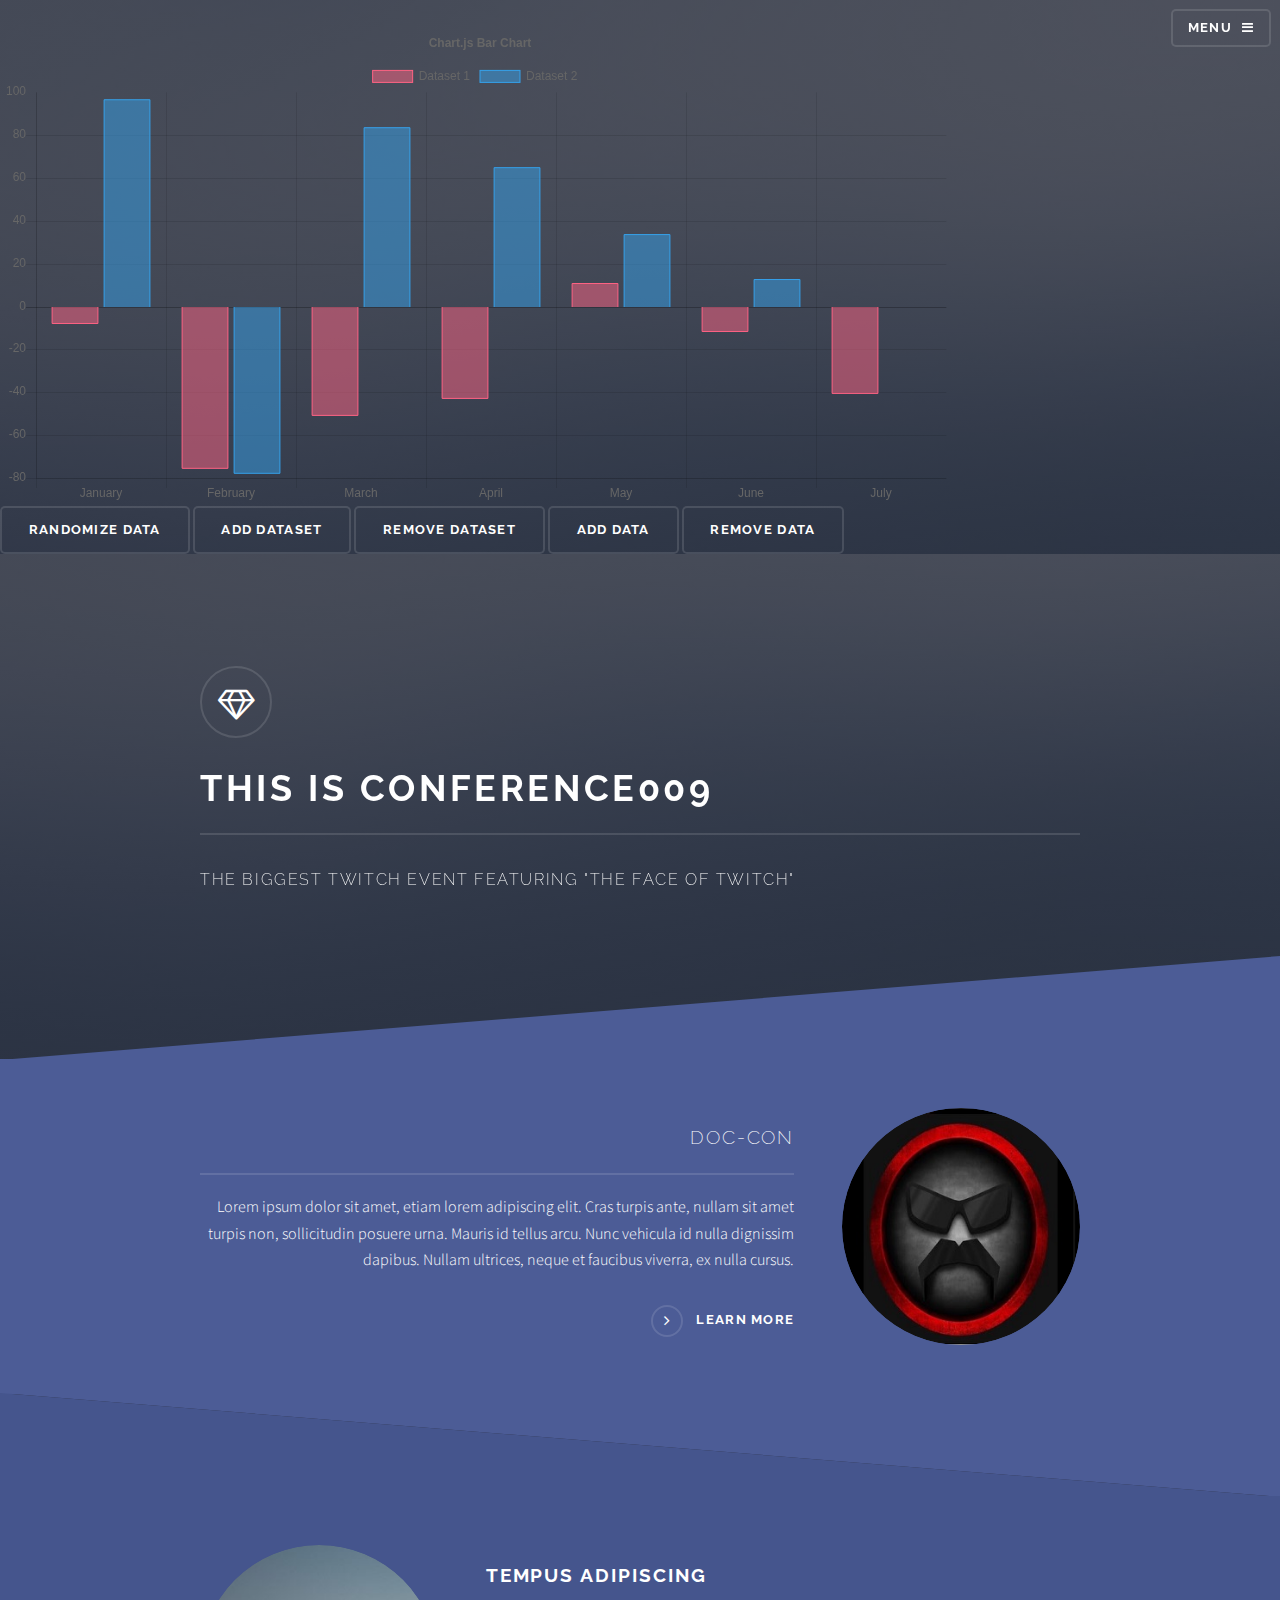
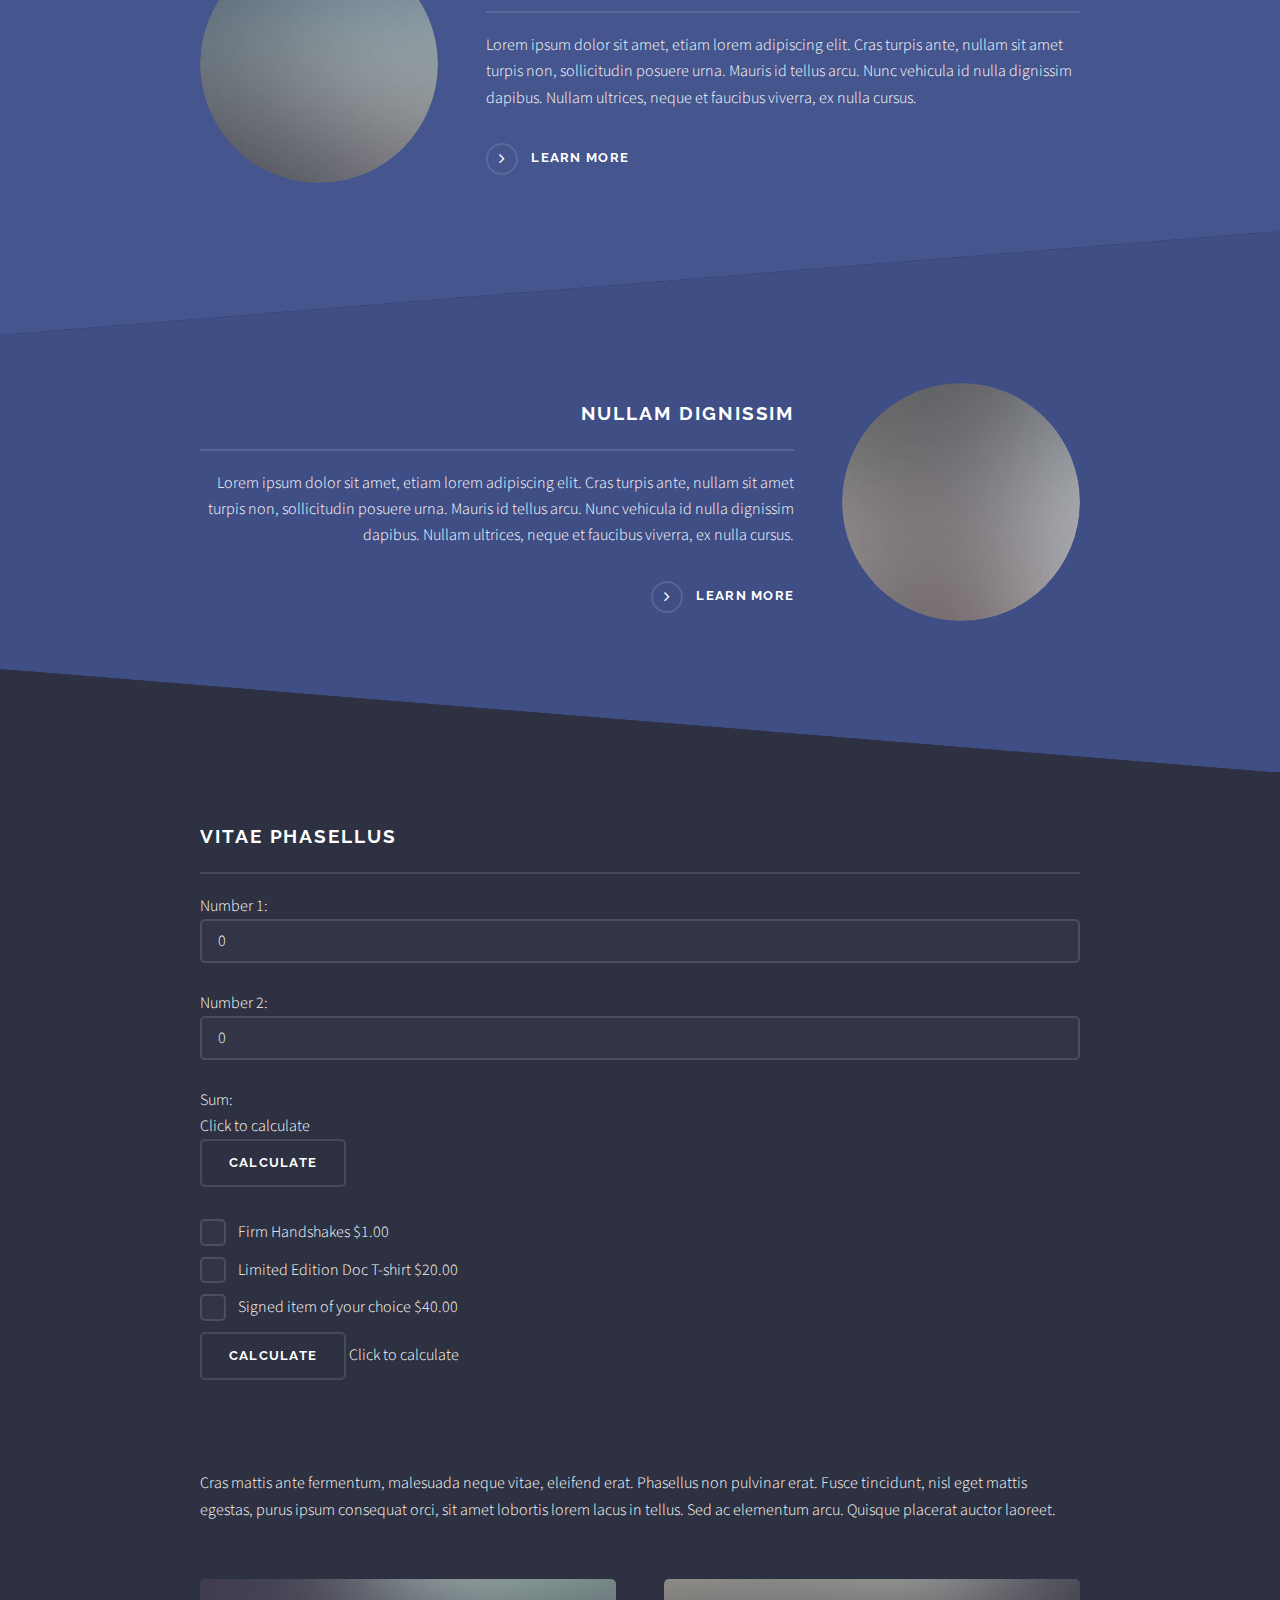
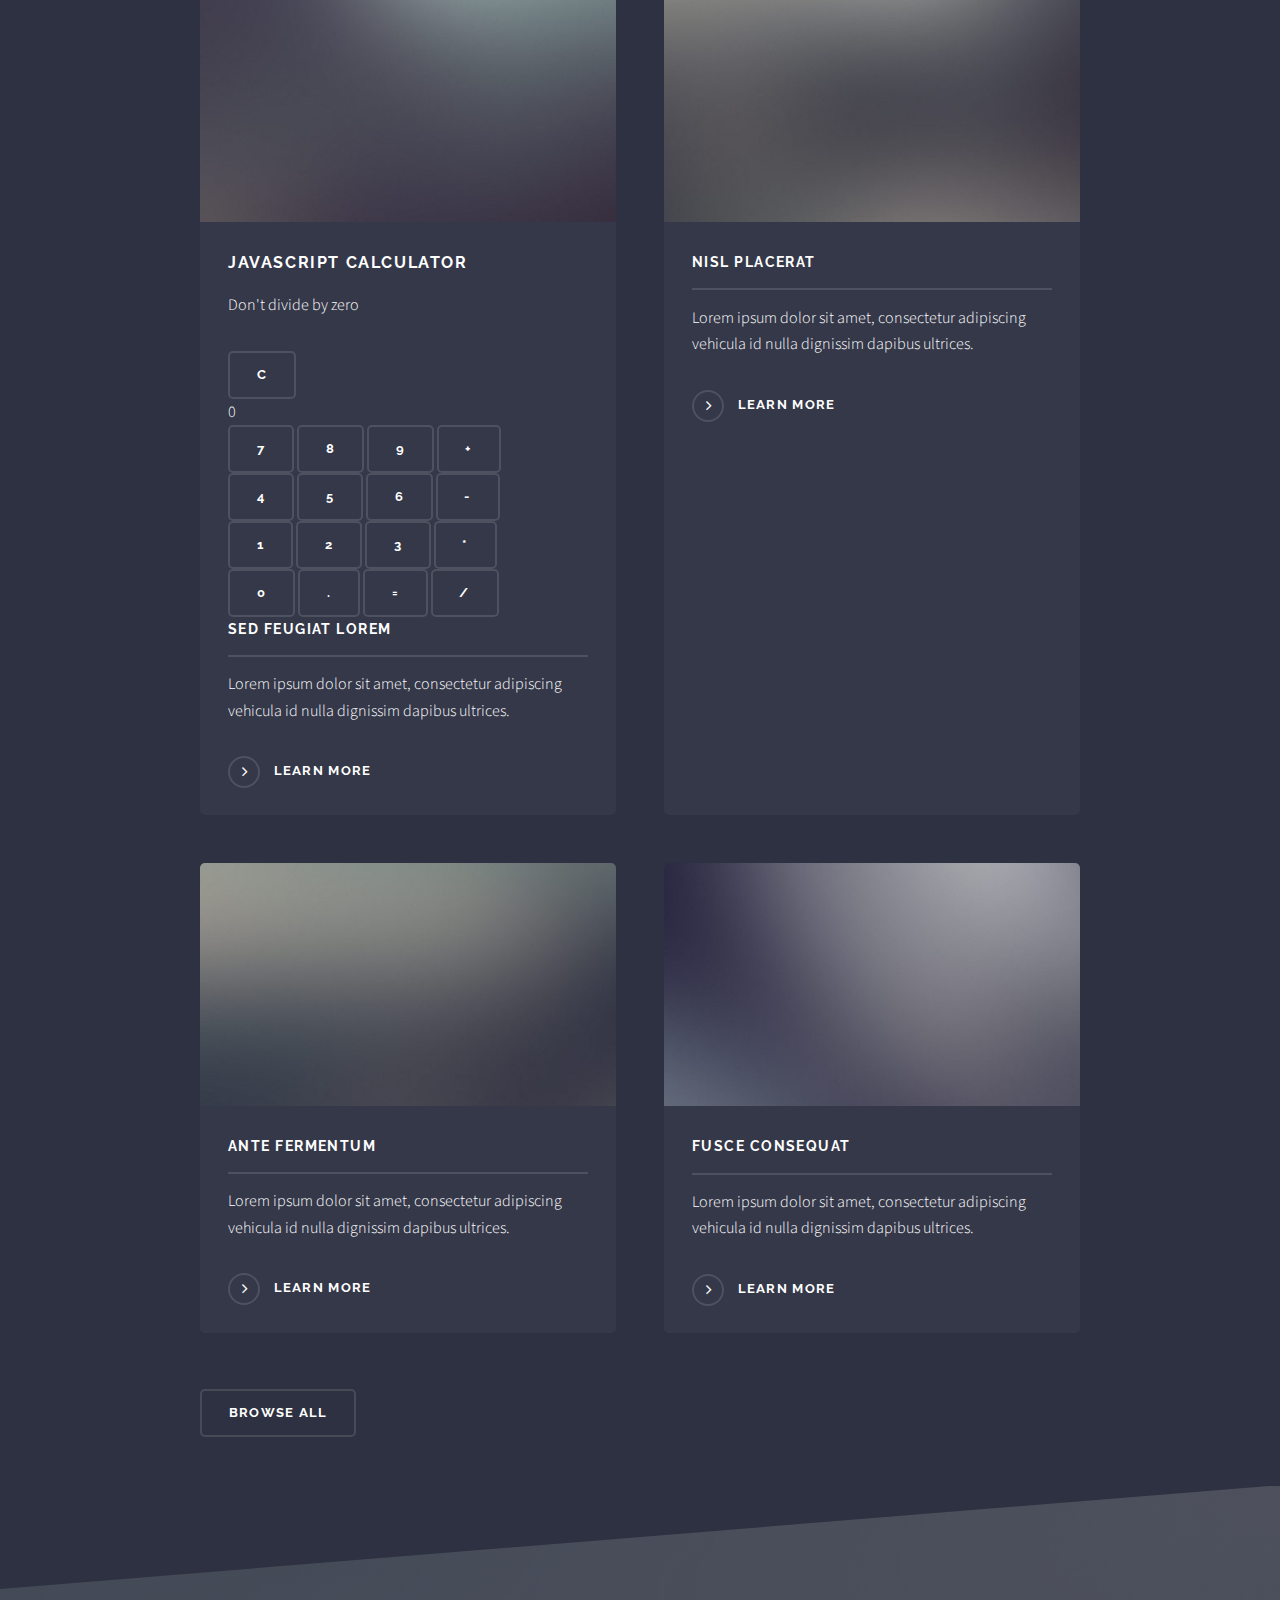
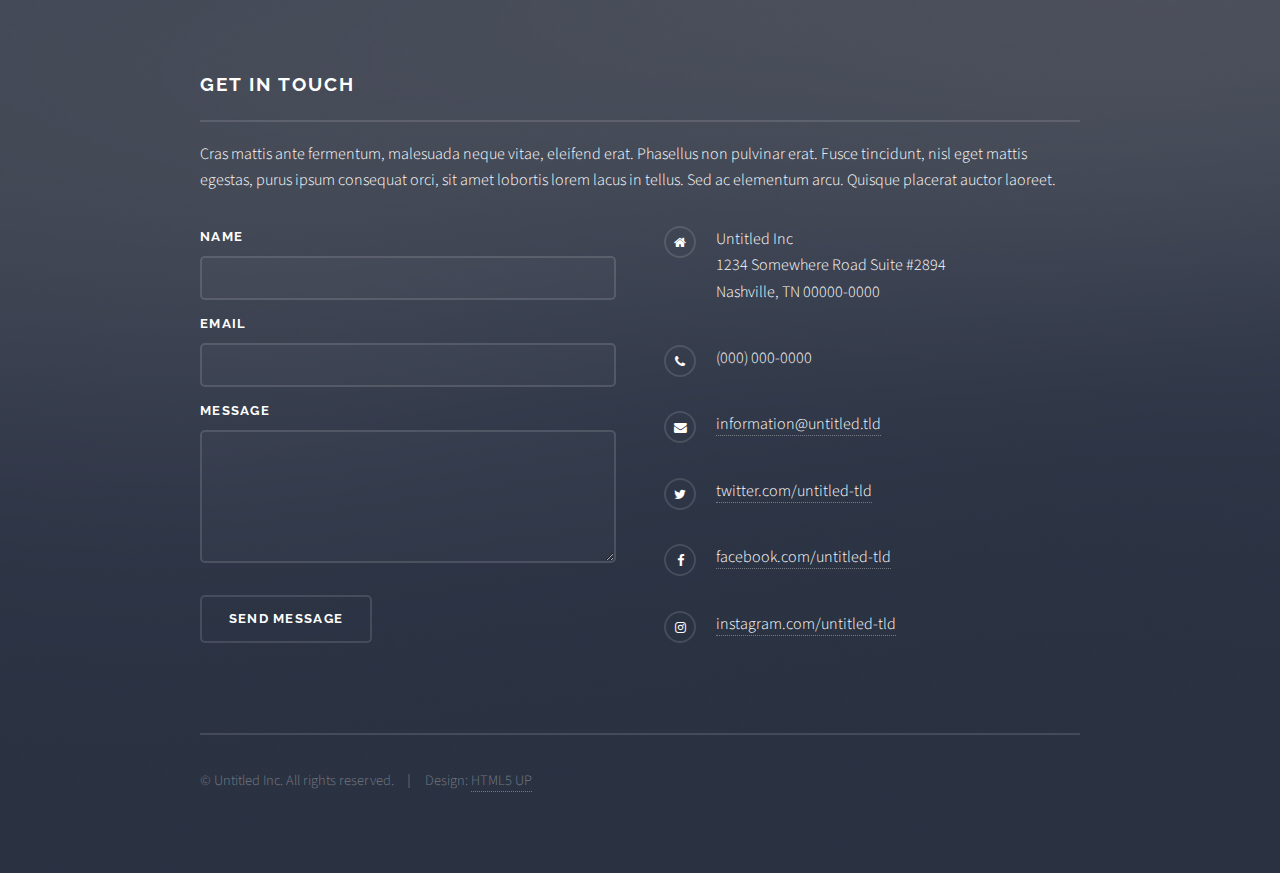
==== commit c64b8048: "10/11" ====
--- a/index.html
+++ b/index.html
@@ -13,8 +13,145 @@
 		<link rel="stylesheet" href="assets/css/main.css" />
 		<!--[if lte IE 9]><link rel="stylesheet" href="assets/css/ie9.css" /><![endif]-->
 		<!--[if lte IE 8]><link rel="stylesheet" href="assets/css/ie8.css" /><![endif]-->
+		<!-- <link rel= "stylesheet" href ="index2.css" />-->
+	<script src="vertical1.js"></script>
+    <script src="vertical2.js"></script>
+    <style>
+    canvas {
+        -moz-user-select: none;
+        -webkit-user-select: none;
+        -ms-user-select: none;
+    }
+    </style>
+
 	</head>
 	<body>
+	<br>
+	<div id="background"><!-- Main background -->
+	<div id="container" style="width: 75%;">
+        <canvas id="canvas"></canvas>
+    </div>
+    <button id="randomizeData">Randomize Data</button>
+    <button id="addDataset">Add Dataset</button>
+    <button id="removeDataset">Remove Dataset</button>
+    <button id="addData">Add Data</button>
+    <button id="removeData">Remove Data</button>
+    <script>
+        var MONTHS = ["January", "February", "March", "April", "May", "June", "July", "August", "September", "October", "November", "December"];
+        var color = Chart.helpers.color;
+        var barChartData = {
+            labels: ["January", "February", "March", "April", "May", "June", "July"],
+            datasets: [{
+                label: 'Dataset 1',
+                backgroundColor: color(window.chartColors.red).alpha(0.5).rgbString(),
+                borderColor: window.chartColors.red,
+                borderWidth: 1,
+                data: [
+                    randomScalingFactor(),
+                    randomScalingFactor(),
+                    randomScalingFactor(),
+                    randomScalingFactor(),
+                    randomScalingFactor(),
+                    randomScalingFactor(),
+                    randomScalingFactor()
+                ]
+            }, {
+                label: 'Dataset 2',
+                backgroundColor: color(window.chartColors.blue).alpha(0.5).rgbString(),
+                borderColor: window.chartColors.blue,
+                borderWidth: 1,
+                data: [
+                    randomScalingFactor(),
+                    randomScalingFactor(),
+                    randomScalingFactor(),
+                    randomScalingFactor(),
+                    randomScalingFactor(),
+                    randomScalingFactor(),
+                    randomScalingFactor()
+                ]
+            }]
+
+        };
+
+        window.onload = function() {
+            var ctx = document.getElementById("canvas").getContext("2d");
+            window.myBar = new Chart(ctx, {
+                type: 'bar',
+                data: barChartData,
+                options: {
+                    responsive: true,
+                    legend: {
+                        position: 'top',
+                    },
+                    title: {
+                        display: true,
+                        text: 'Chart.js Bar Chart'
+                    }
+                }
+            });
+
+        };
+
+        document.getElementById('randomizeData').addEventListener('click', function() {
+            var zero = Math.random() < 0.2 ? true : false;
+            barChartData.datasets.forEach(function(dataset) {
+                dataset.data = dataset.data.map(function() {
+                    return zero ? 0.0 : randomScalingFactor();
+                });
+
+            });
+            window.myBar.update();
+        });
+
+        var colorNames = Object.keys(window.chartColors);
+        document.getElementById('addDataset').addEventListener('click', function() {
+            var colorName = colorNames[barChartData.datasets.length % colorNames.length];;
+            var dsColor = window.chartColors[colorName];
+            var newDataset = {
+                label: 'Dataset ' + barChartData.datasets.length,
+                backgroundColor: color(dsColor).alpha(0.5).rgbString(),
+                borderColor: dsColor,
+                borderWidth: 1,
+                data: []
+            };
+
+            for (var index = 0; index < barChartData.labels.length; ++index) {
+                newDataset.data.push(randomScalingFactor());
+            }
+
+            barChartData.datasets.push(newDataset);
+            window.myBar.update();
+        });
+
+        document.getElementById('addData').addEventListener('click', function() {
+            if (barChartData.datasets.length > 0) {
+                var month = MONTHS[barChartData.labels.length % MONTHS.length];
+                barChartData.labels.push(month);
+
+                for (var index = 0; index < barChartData.datasets.length; ++index) {
+                    //window.myBar.addData(randomScalingFactor(), index);
+                    barChartData.datasets[index].data.push(randomScalingFactor());
+                }
+
+                window.myBar.update();
+            }
+        });
+
+        document.getElementById('removeDataset').addEventListener('click', function() {
+            barChartData.datasets.splice(0, 1);
+            window.myBar.update();
+        });
+
+        document.getElementById('removeData').addEventListener('click', function() {
+            barChartData.labels.splice(-1, 1); // remove the label first
+
+            barChartData.datasets.forEach(function(dataset, datasetIndex) {
+                dataset.data.pop();
+            });
+
+            window.myBar.update();
+        });
+    </script>
 
 		<!-- Page Wrapper -->
 			<div id="page-wrapper">
@@ -107,6 +244,14 @@
 									<br>
 									<button type = "button" onclick = 'document.getElementById("numtotal").innerHTML = parseInt(document.getElementById("num1").value)+
 									parseInt(document.getElementById("num2").value)'> Calculate </button>
+									
+									<form>
+									<input type= "checkbox" id = "handshake" value = "1.00"><label for = "handshake" > Firm Handshakes $1.00 </label> <br>
+									<input type = "checkbox" id = "tshirt" value = "20.00"><label for = "tshirt" > Limited Edition Doc T-shirt $20.00 </label><br>
+									<input type = "checkbox" id = "autograph" value = "40.00"><label for = "autograph" > Signed item of your choice $40.00 </label><br>
+									<button type = "button" onclick = "computeTotal(); getElementById("price") = total"> Calculate </button>
+									<span id = "price">  Click to calculate </span>
+									</form>
 									<script>
 										function computeTotal(){
 											var total = 0;
@@ -117,19 +262,76 @@
 										}
 									
 									</script>
-									<form>
-									<input type= "checkbox" id = "handshake" value = "1.00"><label for = "handshake" > Firm Handshakes $1.00 </label> <br>
-									<input type = "checkbox" id = "tshirt" value = "20.00"><label for = "tshirt" > Limited Edition Doc T-shirt $20.00 </label><br>
-									<input type = "checkbox" id = "autograph" value = "40.00"><label for = "autograph" > Signed item of your choice $40.00 </label><br>
-									<button type = "button" onclick = "computeTotal(); getElementById("price") = total"> Calculate </button>
-									<span id = "price">  Click to calculate </span>
-									</form>
+									<br>
 									</p>
+									<!-- code taken from codepen https://codepen.io/giana/pen/GJMBEv	
+									<h1>JavaScript Calculator</h1>
+										<p class="warning">Don't divide by zero</p>
+
+										<div id="calculator" class="calculator">
+
+										<button id="clear" class="clear">C</button>
+
+										<div id="viewer" class="viewer">0</div>
+
+										<button class="num" data-num="7">7</button>
+										<button class="num" data-num="8">8</button>
+										<button class="num" data-num="9">9</button>
+										<button data-ops="plus" class="ops">+</button><br>
+
+										<button class="num" data-num="4">4</button>
+										<button class="num" data-num="5">5</button>
+										<button class="num" data-num="6">6</button>
+										<button data-ops="minus" class="ops">-</button><br>
+
+										<button class="num" data-num="1">1</button>
+										<button class="num" data-num="2">2</button>
+										<button class="num" data-num="3">3</button>
+										<button data-ops="times" class="ops">*</button><br>
+
+										<button class="num" data-num="0">0</button>
+										<button class="num" data-num=".">.</button>
+										<button id="equals" class="equals" data-result="">=</button>
+										<button data-ops="divided by" class="ops">/</button>
+										</div>
+
+									<button id="reset" class="reset">Reset Universe?</button> -->
+		
 									
+					
 									<p>Cras mattis ante fermentum, malesuada neque vitae, eleifend erat. Phasellus non pulvinar erat. Fusce tincidunt, nisl eget mattis egestas, purus ipsum consequat orci, sit amet lobortis lorem lacus in tellus. Sed ac elementum arcu. Quisque placerat auctor laoreet.</p>
 									<section class="features">
 										<article>
 											<a href="#" class="image"><img src="images/pic04.jpg" alt="" /></a>
+										<h1>JavaScript Calculator</h1>
+										<p class="warning">Don't divide by zero</p>
+
+										<div id="calculator" class="calculator">
+
+										<button id="clear" class="clear">C</button>
+
+										<div id="viewer" class="viewer">0</div>
+
+										<button class="num" data-num="7">7</button>
+										<button class="num" data-num="8">8</button>
+										<button class="num" data-num="9">9</button>
+										<button data-ops="plus" class="ops">+</button><br>
+
+										<button class="num" data-num="4">4</button>
+										<button class="num" data-num="5">5</button>
+										<button class="num" data-num="6">6</button>
+										<button data-ops="minus" class="ops">-</button><br>
+
+										<button class="num" data-num="1">1</button>
+										<button class="num" data-num="2">2</button>
+										<button class="num" data-num="3">3</button>
+										<button data-ops="times" class="ops">*</button><br>
+
+										<button class="num" data-num="0">0</button>
+										<button class="num" data-num=".">.</button>
+										<button id="equals" class="equals" data-result="">=</button>
+										<button data-ops="divided by" class="ops">/</button>
+										</div>
 											<h3 class="major">Sed feugiat lorem</h3>
 											<p>Lorem ipsum dolor sit amet, consectetur adipiscing vehicula id nulla dignissim dapibus ultrices.</p>
 											<a href="#" class="special">Learn more</a>
@@ -210,6 +412,6 @@
 			<script src="assets/js/util.js"></script>
 			<!--[if lte IE 8]><script src="assets/js/ie/respond.min.js"></script><![endif]-->
 			<script src="assets/js/main.js"></script>
-
+			<!-- middle calculator --> <script src ="index2.js"> </script>
 	</body>
 </html>--- a/index2.css
+++ b/index2.css
@@ -0,0 +1,234 @@
+#clear {
+  background-color: red;
+}
+html {
+  background: #100a1c;
+  background-image:
+    radial-gradient(50% 30% ellipse at center top, #201e40 0%, rgba(0,0,0,0) 100%),
+    radial-gradient(60% 50% ellipse at center bottom, #261226 0%, #100a1c 100%);
+  background-attachment: fixed;
+  color: #6cacc5;
+}
+
+body {
+  color: #6cacc5;
+  font: 300 18px/1.6 "Source Sans Pro",sans-serif;
+  margin: 0;
+  padding: 5em 0 2em;
+  text-align: center;
+}
+
+h1 {
+  font-weight: 300;
+  margin: 0;
+}
+
+/* Gradient text only on Webkit */
+.warning {
+  background: -webkit-linear-gradient(45deg,  #c97874 10%, #463042 90%);
+  -webkit-background-clip: text;
+  -webkit-text-fill-color: transparent;
+  color: #8c5059;
+  font-weight: 400;
+  margin: 0 auto 6em;
+  max-width: 9em;
+}
+
+.calculator {
+  font-size: 28px;
+  margin: 0 auto;
+  width: 10em;
+  
+  &::before,
+  &::after {
+    content: " ";
+    display: table;
+  }
+  
+  &::after {
+    clear: both;
+  }
+}
+
+/* Calculator after dividing by zero */
+.broken {
+  animation: broken 2s;
+  transform: translate3d(0,-2000px,0);
+  opacity: 0;
+}
+
+.viewer {
+  color: #c97874;
+  float: left;
+  line-height: 3em;
+  text-align: right;
+  text-overflow: ellipsis;
+  overflow: hidden;
+  width: 7.5em;
+  height: 3em;
+}
+
+button {
+  border: 0;
+  background: rgba(42,50,113, .28);
+  color: #6cacc5;
+  cursor: pointer;
+  float: left;
+  font: inherit;
+  margin: 0.25em;
+  width: 2em;
+  height: 2em;
+  transition: all 0.5s;
+  
+  &:hover {
+    background: #201e40;
+  }
+  
+  &:focus {
+    outline: 0; // Better check accessibility
+
+    /* The value fade-ins that appear */
+    &::after {
+      animation: zoom 1s;
+      animation-iteration-count: 1;
+      animation-fill-mode: both; // Fix Firefox from firing animations only once
+      content: attr(data-num);
+      cursor: default;
+      font-size: 100px;
+      position: absolute;
+           top: 1.5em;
+           left: 50%;
+      text-align: center;
+      margin-left: -24px;
+      opacity: 0;
+      width: 48px;    
+    }
+  }
+}
+
+/* Same as above, modified for operators */
+.ops:focus::after {
+  content: attr(data-ops);
+  margin-left: -210px;
+  width: 420px;
+}
+
+/* Same as above, modified for result */
+.equals:focus::after {
+  content: attr(data-result);
+  margin-left: -300px;
+  width: 600px;
+}
+
+/* Reset button */
+
+.reset {
+  background: rgba(201,120,116,.28);
+  color:#c97874;
+  font-weight: 400;
+  margin-left: -77px;
+  padding: 0.5em 1em;
+  position: absolute;
+    top: -20em;
+    left: 50%;
+  width: auto;
+  height: auto;
+  
+  &:hover {
+    background: #c97874;
+    color: #100a1c;    
+  }
+  
+  /* When button is revealed */
+  &.show {
+    top: 20em;
+    animation: fadein 4s;
+  }
+}
+
+/* Animations */
+
+/* Values that appear onclick */
+@keyframes zoom {
+  0% { 
+    transform: scale(.2); 
+    opacity: 1;
+  }
+  
+  70% { 
+    transform: scale(1); 
+  }
+  
+  100% { 
+    opacity: 0;
+  }
+}
+
+/* Division by zero animation */
+@keyframes broken {
+  0% {
+    transform: translate3d(0,0,0);
+    opacity: 1;
+  }
+
+  5% {
+    transform: rotate(5deg);
+  }
+
+  15% {
+    transform: rotate(-5deg);
+  }
+
+  20% {
+    transform: rotate(5deg);
+  }
+
+  25% {
+    transform: rotate(-5deg);
+  }
+
+  50% {
+    transform: rotate(45deg);
+  }
+
+  70% {
+    transform: translate3d(0,2000px,0);
+    opacity: 1;
+  }
+
+  75% {
+    opacity: 0;
+  }
+
+  100% {
+    transform: translate3d(0,-2000px,0);
+  }
+}
+
+/* Reset button fadein */
+@keyframes fadein {
+  0% {
+    top: 20em;
+    opacity: 0;
+  }
+  
+  50% {
+    opacity: 0;
+  }
+  
+  100% {
+    opacity: 1;
+  }
+}
+
+@media (min-width: 420px) {
+  .calculator {
+    width: 12em;
+  }
+  .viewer {
+    width: 8.5em;
+  }
+  button {
+    margin: 0.5em;
+  }
+}